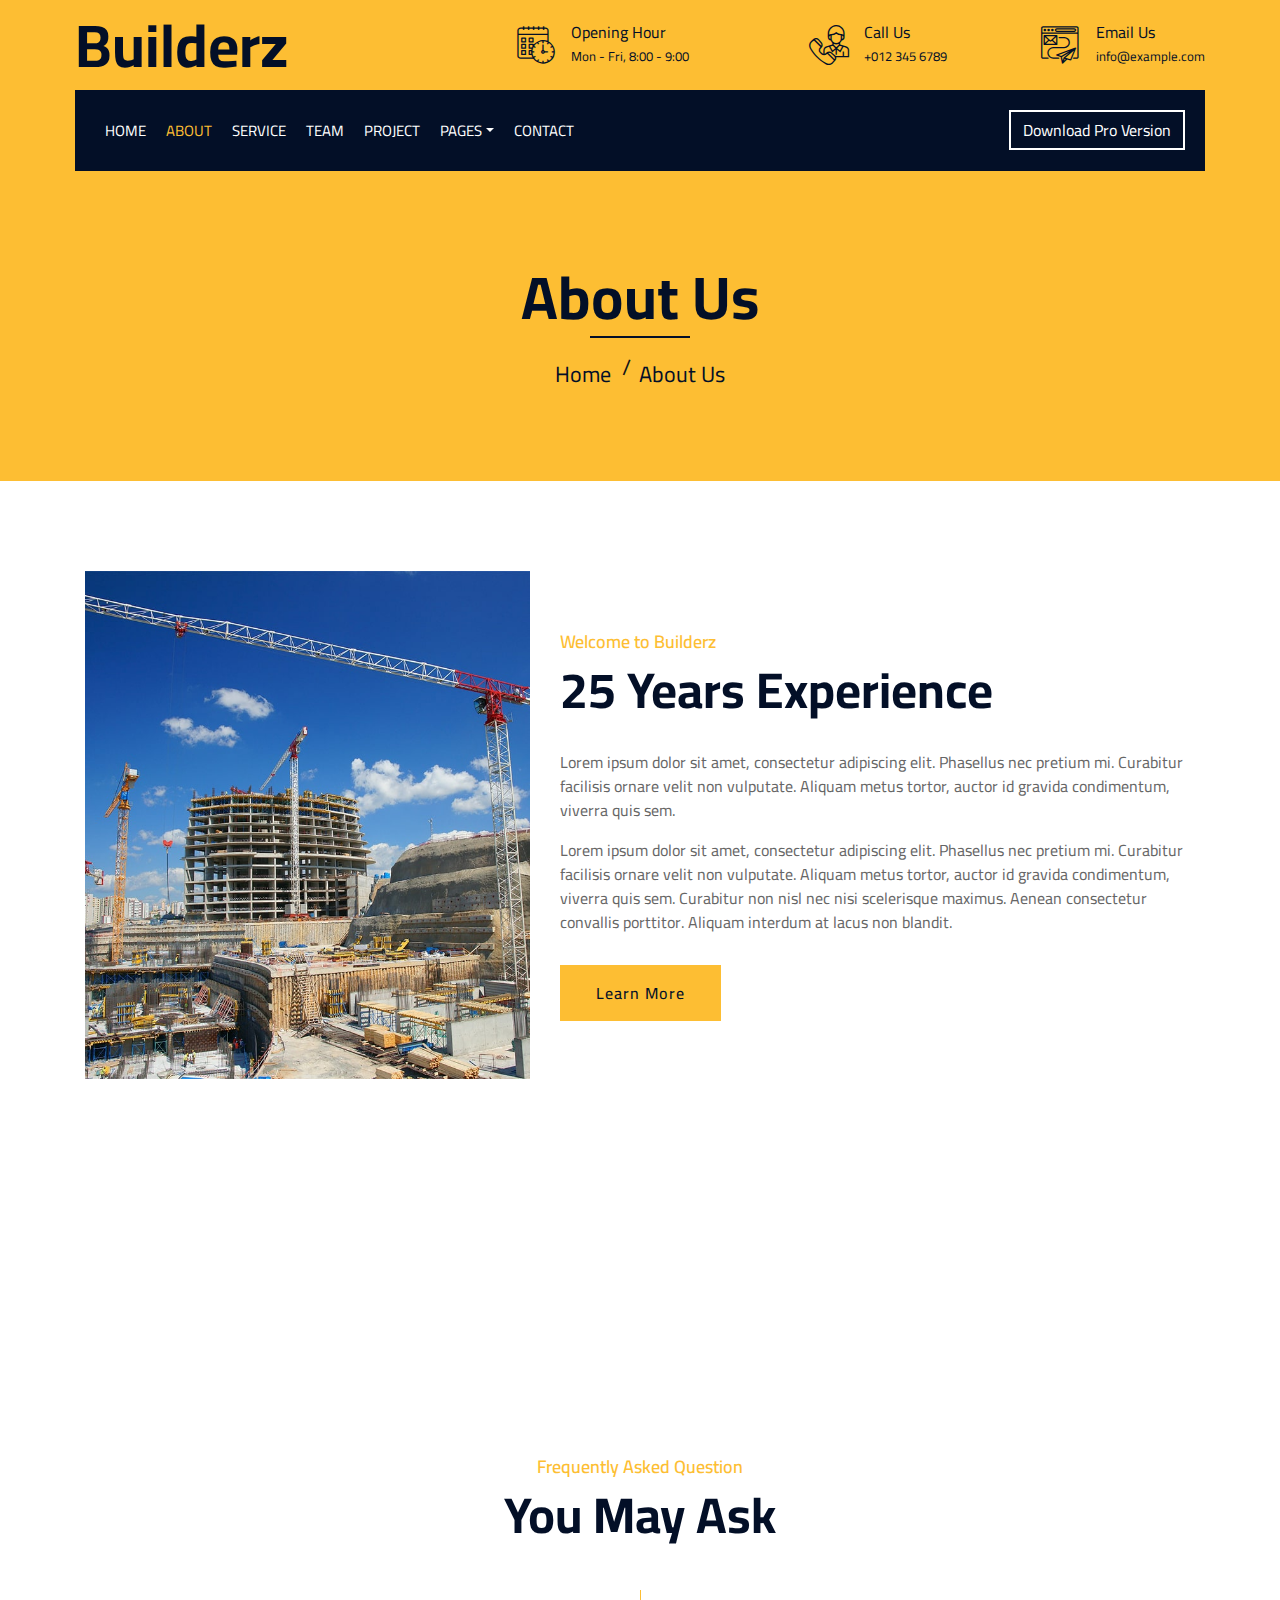
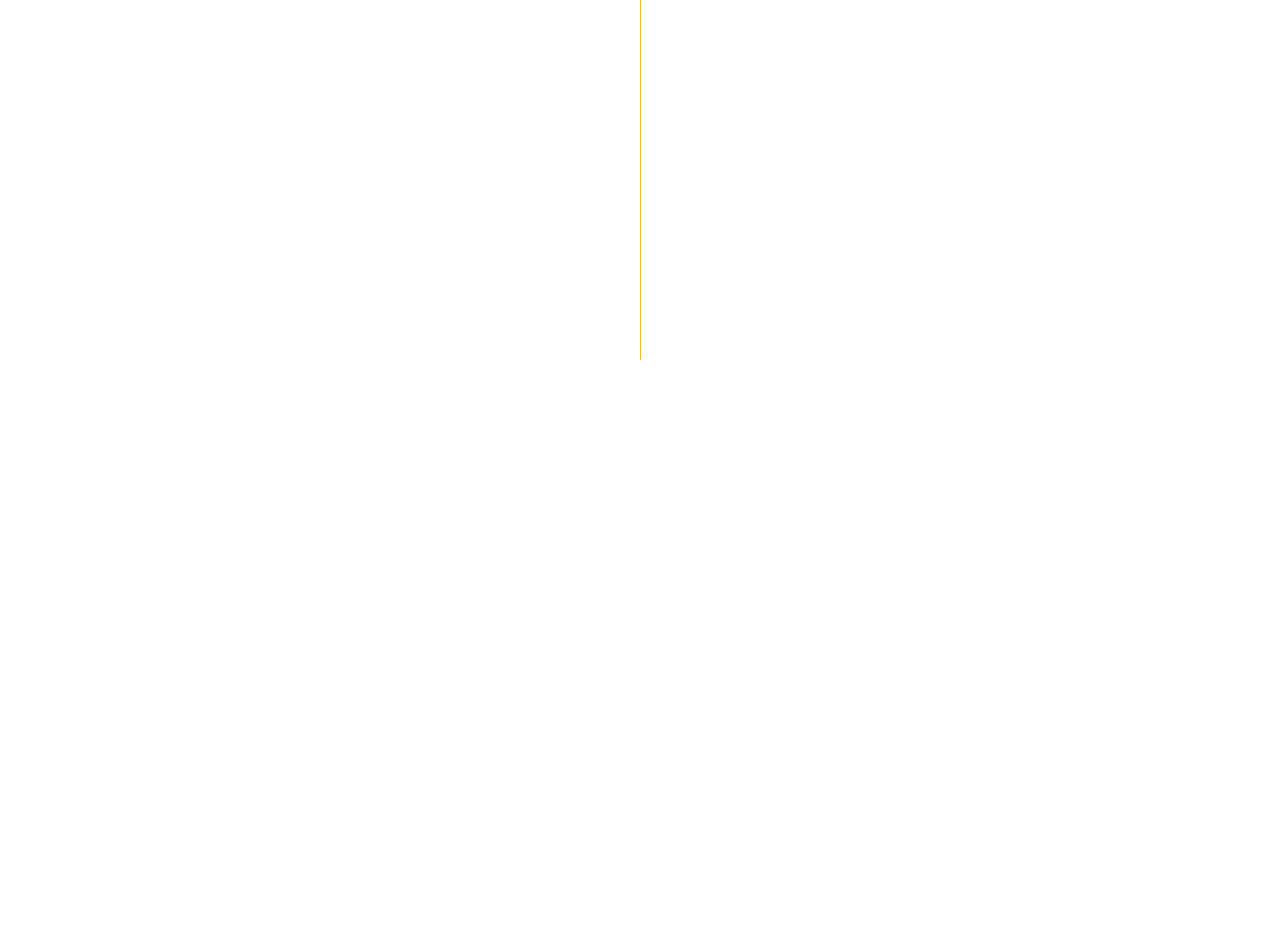
==== about.html @ c1c42cdb "first commit" ====
<!DOCTYPE html>
<html lang="en">
    <head>
        <meta charset="utf-8">
        <title>Builderz - Construction Company Website Template</title>
        <meta content="width=device-width, initial-scale=1.0" name="viewport">
        <meta content="Construction Company Website Template" name="keywords">
        <meta content="Construction Company Website Template" name="description">

        <!-- Favicon -->
        <link href="img/favicon.ico" rel="icon">

        <!-- Google Font -->
        <link href="https://fonts.googleapis.com/css2?family=Poppins:wght@100;200;300;400;500;600;700;800;900&display=swap" rel="stylesheet">

        <!-- CSS Libraries -->
        <link href="https://stackpath.bootstrapcdn.com/bootstrap/4.4.1/css/bootstrap.min.css" rel="stylesheet">
        <link href="https://cdnjs.cloudflare.com/ajax/libs/font-awesome/5.10.0/css/all.min.css" rel="stylesheet">
        <link href="lib/flaticon/font/flaticon.css" rel="stylesheet"> 
        <link href="lib/animate/animate.min.css" rel="stylesheet">
        <link href="lib/owlcarousel/assets/owl.carousel.min.css" rel="stylesheet">
        <link href="lib/lightbox/css/lightbox.min.css" rel="stylesheet">
        <link href="lib/slick/slick.css" rel="stylesheet">
        <link href="lib/slick/slick-theme.css" rel="stylesheet">

        <!-- Template Stylesheet -->
        <link href="css/style.css" rel="stylesheet">
    </head>

    <body>
        <div class="wrapper">
            <!-- Top Bar Start -->
            <div class="top-bar">
                <div class="container-fluid">
                    <div class="row align-items-center">
                        <div class="col-lg-4 col-md-12">
                            <div class="logo">
                                <a href="index.html">
                                    <h1>Builderz</h1>
                                    <!-- <img src="img/logo.jpg" alt="Logo"> -->
                                </a>
                            </div>
                        </div>
                        <div class="col-lg-8 col-md-7 d-none d-lg-block">
                            <div class="row">
                                <div class="col-4">
                                    <div class="top-bar-item">
                                        <div class="top-bar-icon">
                                            <i class="flaticon-calendar"></i>
                                        </div>
                                        <div class="top-bar-text">
                                            <h3>Opening Hour</h3>
                                            <p>Mon - Fri, 8:00 - 9:00</p>
                                        </div>
                                    </div>
                                </div>
                                <div class="col-4">
                                    <div class="top-bar-item">
                                        <div class="top-bar-icon">
                                            <i class="flaticon-call"></i>
                                        </div>
                                        <div class="top-bar-text">
                                            <h3>Call Us</h3>
                                            <p>+012 345 6789</p>
                                        </div>
                                    </div>
                                </div>
                                <div class="col-4">
                                    <div class="top-bar-item">
                                        <div class="top-bar-icon">
                                            <i class="flaticon-send-mail"></i>
                                        </div>
                                        <div class="top-bar-text">
                                            <h3>Email Us</h3>
                                            <p>info@example.com</p>
                                        </div>
                                    </div>
                                </div>
                            </div>
                        </div>
                    </div>
                </div>
            </div>
            <!-- Top Bar End -->

            <!-- Nav Bar Start -->
            <div class="nav-bar">
                <div class="container-fluid">
                    <nav class="navbar navbar-expand-lg bg-dark navbar-dark">
                        <a href="#" class="navbar-brand">MENU</a>
                        <button type="button" class="navbar-toggler" data-toggle="collapse" data-target="#navbarCollapse">
                            <span class="navbar-toggler-icon"></span>
                        </button>

                        <div class="collapse navbar-collapse justify-content-between" id="navbarCollapse">
                            <div class="navbar-nav mr-auto">
                                <a href="index.html" class="nav-item nav-link">Home</a>
                                <a href="about.html" class="nav-item nav-link active">About</a>
                                <a href="service.html" class="nav-item nav-link">Service</a>
                                <a href="team.html" class="nav-item nav-link">Team</a>
                                <a href="portfolio.html" class="nav-item nav-link">Project</a>
                                <div class="nav-item dropdown">
                                    <a href="#" class="nav-link dropdown-toggle" data-toggle="dropdown">Pages</a>
                                    <div class="dropdown-menu">
                                        <a href="blog.html" class="dropdown-item">Blog Page</a>
                                        <a href="single.html" class="dropdown-item">Single Page</a>
                                    </div>
                                </div>
                                <a href="contact.html" class="nav-item nav-link">Contact</a>
                            </div>
                            <div class="ml-auto">
                                <a class="btn" href="https://htmlcodex.com/construction-company-html-template">Download Pro Version</a>
                            </div>
                        </div>
                    </nav>
                </div>
            </div>
            <!-- Nav Bar End -->
            
            
            <!-- Page Header Start -->
            <div class="page-header">
                <div class="container">
                    <div class="row">
                        <div class="col-12">
                            <h2>About Us</h2>
                        </div>
                        <div class="col-12">
                            <a href="">Home</a>
                            <a href="">About Us</a>
                        </div>
                    </div>
                </div>
            </div>
            <!-- Page Header End -->


            <!-- About Start -->
            <div class="about wow fadeInUp" data-wow-delay="0.1s">
                <div class="container">
                    <div class="row align-items-center">
                        <div class="col-lg-5 col-md-6">
                            <div class="about-img">
                                <img src="img/about.jpg" alt="Image">
                            </div>
                        </div>
                        <div class="col-lg-7 col-md-6">
                            <div class="section-header text-left">
                                <p>Welcome to Builderz</p>
                                <h2>25 Years Experience</h2>
                            </div>
                            <div class="about-text">
                                <p>
                                    Lorem ipsum dolor sit amet, consectetur adipiscing elit. Phasellus nec pretium mi. Curabitur facilisis ornare velit non vulputate. Aliquam metus tortor, auctor id gravida condimentum, viverra quis sem.
                                </p>
                                <p>
                                    Lorem ipsum dolor sit amet, consectetur adipiscing elit. Phasellus nec pretium mi. Curabitur facilisis ornare velit non vulputate. Aliquam metus tortor, auctor id gravida condimentum, viverra quis sem. Curabitur non nisl nec nisi scelerisque maximus. Aenean consectetur convallis porttitor. Aliquam interdum at lacus non blandit.
                                </p>
                                <a class="btn" href="">Learn More</a>
                            </div>
                        </div>
                    </div>
                </div>
            </div>
            <!-- About End -->
            
            
            <!-- Fact Start -->
            <div class="fact">
                <div class="container-fluid">
                    <div class="row counters">
                        <div class="col-md-6 fact-left wow slideInLeft">
                            <div class="row">
                                <div class="col-6">
                                    <div class="fact-icon">
                                        <i class="flaticon-worker"></i>
                                    </div>
                                    <div class="fact-text">
                                        <h2 data-toggle="counter-up">109</h2>
                                        <p>Expert Workers</p>
                                    </div>
                                </div>
                                <div class="col-6">
                                    <div class="fact-icon">
                                        <i class="flaticon-building"></i>
                                    </div>
                                    <div class="fact-text">
                                        <h2 data-toggle="counter-up">485</h2>
                                        <p>Happy Clients</p>
                                    </div>
                                </div>
                            </div>
                        </div>
                        <div class="col-md-6 fact-right wow slideInRight">
                            <div class="row">
                                <div class="col-6">
                                    <div class="fact-icon">
                                        <i class="flaticon-address"></i>
                                    </div>
                                    <div class="fact-text">
                                        <h2 data-toggle="counter-up">789</h2>
                                        <p>Completed Projects</p>
                                    </div>
                                </div>
                                <div class="col-6">
                                    <div class="fact-icon">
                                        <i class="flaticon-crane"></i>
                                    </div>
                                    <div class="fact-text">
                                        <h2 data-toggle="counter-up">890</h2>
                                        <p>Running Projects</p>
                                    </div>
                                </div>
                            </div>
                        </div>
                    </div>
                </div>
            </div>
            <!-- Fact End -->
            
            
            <!-- FAQs Start -->
            <div class="faqs">
                <div class="container">
                    <div class="section-header text-center">
                        <p>Frequently Asked Question</p>
                        <h2>You May Ask</h2>
                    </div>
                    <div class="row">
                        <div class="col-md-6">
                            <div id="accordion-1">
                                <div class="card wow fadeInLeft" data-wow-delay="0.1s">
                                    <div class="card-header">
                                        <a class="card-link collapsed" data-toggle="collapse" href="#collapseOne">
                                            Lorem ipsum dolor sit amet?
                                        </a>
                                    </div>
                                    <div id="collapseOne" class="collapse" data-parent="#accordion-1">
                                        <div class="card-body">
                                            Lorem ipsum dolor sit amet, consectetur adipiscing elit. Phasellus nec pretium mi. Curabitur facilisis ornare velit non.
                                        </div>
                                    </div>
                                </div>
                                <div class="card wow fadeInLeft" data-wow-delay="0.2s">
                                    <div class="card-header">
                                        <a class="card-link collapsed" data-toggle="collapse" href="#collapseTwo">
                                            Lorem ipsum dolor sit amet?
                                        </a>
                                    </div>
                                    <div id="collapseTwo" class="collapse" data-parent="#accordion-1">
                                        <div class="card-body">
                                            Lorem ipsum dolor sit amet, consectetur adipiscing elit. Phasellus nec pretium mi. Curabitur facilisis ornare velit non.
                                        </div>
                                    </div>
                                </div>
                                <div class="card wow fadeInLeft" data-wow-delay="0.3s">
                                    <div class="card-header">
                                        <a class="card-link collapsed" data-toggle="collapse" href="#collapseThree">
                                            Lorem ipsum dolor sit amet?
                                        </a>
                                    </div>
                                    <div id="collapseThree" class="collapse" data-parent="#accordion-1">
                                        <div class="card-body">
                                            Lorem ipsum dolor sit amet, consectetur adipiscing elit. Phasellus nec pretium mi. Curabitur facilisis ornare velit non.
                                        </div>
                                    </div>
                                </div>
                                <div class="card wow fadeInLeft" data-wow-delay="0.4s">
                                    <div class="card-header">
                                        <a class="card-link collapsed" data-toggle="collapse" href="#collapseFour">
                                            Lorem ipsum dolor sit amet?
                                        </a>
                                    </div>
                                    <div id="collapseFour" class="collapse" data-parent="#accordion-1">
                                        <div class="card-body">
                                            Lorem ipsum dolor sit amet, consectetur adipiscing elit. Phasellus nec pretium mi. Curabitur facilisis ornare velit non.
                                        </div>
                                    </div>
                                </div>
                                <div class="card wow fadeInLeft" data-wow-delay="0.5s">
                                    <div class="card-header">
                                        <a class="card-link collapsed" data-toggle="collapse" href="#collapseFive">
                                            Lorem ipsum dolor sit amet?
                                        </a>
                                    </div>
                                    <div id="collapseFive" class="collapse" data-parent="#accordion-1">
                                        <div class="card-body">
                                            Lorem ipsum dolor sit amet, consectetur adipiscing elit. Phasellus nec pretium mi. Curabitur facilisis ornare velit non.
                                        </div>
                                    </div>
                                </div>
                            </div>
                        </div>
                        <div class="col-md-6">
                            <div id="accordion-2">
                                <div class="card wow fadeInRight" data-wow-delay="0.1s">
                                    <div class="card-header">
                                        <a class="card-link collapsed" data-toggle="collapse" href="#collapseSix">
                                            Lorem ipsum dolor sit amet?
                                        </a>
                                    </div>
                                    <div id="collapseSix" class="collapse" data-parent="#accordion-2">
                                        <div class="card-body">
                                            Lorem ipsum dolor sit amet, consectetur adipiscing elit. Phasellus nec pretium mi. Curabitur facilisis ornare velit non.
                                        </div>
                                    </div>
                                </div>
                                <div class="card wow fadeInRight" data-wow-delay="0.2s">
                                    <div class="card-header">
                                        <a class="card-link collapsed" data-toggle="collapse" href="#collapseSeven">
                                            Lorem ipsum dolor sit amet?
                                        </a>
                                    </div>
                                    <div id="collapseSeven" class="collapse" data-parent="#accordion-2">
                                        <div class="card-body">
                                            Lorem ipsum dolor sit amet, consectetur adipiscing elit. Phasellus nec pretium mi. Curabitur facilisis ornare velit non.
                                        </div>
                                    </div>
                                </div>
                                <div class="card wow fadeInRight" data-wow-delay="0.3s">
                                    <div class="card-header">
                                        <a class="card-link collapsed" data-toggle="collapse" href="#collapseEight">
                                            Lorem ipsum dolor sit amet?
                                        </a>
                                    </div>
                                    <div id="collapseEight" class="collapse" data-parent="#accordion-2">
                                        <div class="card-body">
                                            Lorem ipsum dolor sit amet, consectetur adipiscing elit. Phasellus nec pretium mi. Curabitur facilisis ornare velit non.
                                        </div>
                                    </div>
                                </div>
                                <div class="card wow fadeInRight" data-wow-delay="0.4s">
                                    <div class="card-header">
                                        <a class="card-link collapsed" data-toggle="collapse" href="#collapseNine">
                                            Lorem ipsum dolor sit amet?
                                        </a>
                                    </div>
                                    <div id="collapseNine" class="collapse" data-parent="#accordion-2">
                                        <div class="card-body">
                                            Lorem ipsum dolor sit amet, consectetur adipiscing elit. Phasellus nec pretium mi. Curabitur facilisis ornare velit non.
                                        </div>
                                    </div>
                                </div>
                                <div class="card wow fadeInRight" data-wow-delay="0.5s">
                                    <div class="card-header">
                                        <a class="card-link collapsed" data-toggle="collapse" href="#collapseTen">
                                            Lorem ipsum dolor sit amet?
                                        </a>
                                    </div>
                                    <div id="collapseTen" class="collapse" data-parent="#accordion-2">
                                        <div class="card-body">
                                            Lorem ipsum dolor sit amet, consectetur adipiscing elit. Phasellus nec pretium mi. Curabitur facilisis ornare velit non.
                                        </div>
                                    </div>
                                </div>
                            </div>
                        </div>
                    </div>
                </div>
            </div>
            <!-- FAQs End -->


            <!-- Footer Start -->
            <div class="footer wow fadeIn" data-wow-delay="0.3s">
                <div class="container">
                    <div class="row">
                        <div class="col-md-6 col-lg-3">
                            <div class="footer-contact">
                                <h2>Office Contact</h2>
                                <p><i class="fa fa-map-marker-alt"></i>123 Street, New York, USA</p>
                                <p><i class="fa fa-phone-alt"></i>+012 345 67890</p>
                                <p><i class="fa fa-envelope"></i>info@example.com</p>
                                <div class="footer-social">
                                    <a href=""><i class="fab fa-twitter"></i></a>
                                    <a href=""><i class="fab fa-facebook-f"></i></a>
                                    <a href=""><i class="fab fa-youtube"></i></a>
                                    <a href=""><i class="fab fa-instagram"></i></a>
                                    <a href=""><i class="fab fa-linkedin-in"></i></a>
                                </div>
                            </div>
                        </div>
                        <div class="col-md-6 col-lg-3">
                            <div class="footer-link">
                                <h2>Services Areas</h2>
                                <a href="">Building Construction</a>
                                <a href="">House Renovation</a>
                                <a href="">Architecture Design</a>
                                <a href="">Interior Design</a>
                                <a href="">Painting</a>
                            </div>
                        </div>
                        <div class="col-md-6 col-lg-3">
                            <div class="footer-link">
                                <h2>Useful Pages</h2>
                                <a href="">About Us</a>
                                <a href="">Contact Us</a>
                                <a href="">Our Team</a>
                                <a href="">Projects</a>
                                <a href="">Testimonial</a>
                            </div>
                        </div>
                        <div class="col-md-6 col-lg-3">
                            <div class="newsletter">
                                <h2>Newsletter</h2>
                                <p>
                                    Lorem ipsum dolor sit amet elit. Phasellus nec pretium mi. Curabitur facilisis ornare velit non vulpu
                                </p>
                                <div class="form">
                                    <input class="form-control" placeholder="Email here">
                                    <button class="btn">Submit</button>
                                </div>
                            </div>
                        </div>
                    </div>
                </div>
                <div class="container footer-menu">
                    <div class="f-menu">
                        <a href="">Terms of use</a>
                        <a href="">Privacy policy</a>
                        <a href="">Cookies</a>
                        <a href="">Help</a>
                        <a href="">FQAs</a>
                    </div>
                </div>
                <div class="container copyright">
                    <div class="row">
                        <div class="col-md-6">
                            <p>&copy; <a href="#">Your Site Name</a>, All Right Reserved.</p>
                        </div>
						
						<!--/*** This template is free as long as you keep the footer author’s credit link/attribution link/backlink. If you'd like to use the template without the footer author’s credit link/attribution link/backlink, you can purchase the Credit Removal License from "https://htmlcodex.com/credit-removal". Thank you for your support. ***/-->
                        <div class="col-md-6">
                            <p>Designed By <a href="https://htmlcodex.com">HTML Codex</a></p>
                        </div>
                    </div>
                </div>
            </div>
            <!-- Footer End -->

            <a href="#" class="back-to-top"><i class="fa fa-chevron-up"></i></a>
        </div>

        <!-- JavaScript Libraries -->
        <script src="https://code.jquery.com/jquery-3.4.1.min.js"></script>
        <script src="https://stackpath.bootstrapcdn.com/bootstrap/4.4.1/js/bootstrap.bundle.min.js"></script>
        <script src="lib/easing/easing.min.js"></script>
        <script src="lib/wow/wow.min.js"></script>
        <script src="lib/owlcarousel/owl.carousel.min.js"></script>
        <script src="lib/isotope/isotope.pkgd.min.js"></script>
        <script src="lib/lightbox/js/lightbox.min.js"></script>
        <script src="lib/waypoints/waypoints.min.js"></script>
        <script src="lib/counterup/counterup.min.js"></script>
        <script src="lib/slick/slick.min.js"></script>

        <!-- Template Javascript -->
        <script src="js/main.js"></script>
    </body>
</html>
---- lib/flaticon/font/flaticon.css ----
/*
  	Flaticon icon font: Flaticon
  	Creation date: 23/08/2020 07:24
  	*/

@font-face {
  font-family: "Flaticon";
  src: url("./Flaticon.eot");
  src: url("./Flaticon.eot?#iefix") format("embedded-opentype"),
       url("./Flaticon.woff2") format("woff2"),
       url("./Flaticon.woff") format("woff"),
       url("./Flaticon.ttf") format("truetype"),
       url("./Flaticon.svg#Flaticon") format("svg");
  font-weight: normal;
  font-style: normal;
}

@media screen and (-webkit-min-device-pixel-ratio:0) {
  @font-face {
    font-family: "Flaticon";
    src: url("./Flaticon.svg#Flaticon") format("svg");
  }
}

[class^="flaticon-"]:before, [class*=" flaticon-"]:before,
[class^="flaticon-"]:after, [class*=" flaticon-"]:after {   
  font-family: Flaticon;
        font-size: 20px;
font-style: normal;
margin-left: 20px;
}

.flaticon-concrete:before { content: "\f100"; }
.flaticon-worker:before { content: "\f101"; }
.flaticon-measure:before { content: "\f102"; }
.flaticon-building:before { content: "\f103"; }
.flaticon-brush:before { content: "\f104"; }
.flaticon-crane:before { content: "\f105"; }
.flaticon-call:before { content: "\f106"; }
.flaticon-calendar:before { content: "\f107"; }
.flaticon-send-mail:before { content: "\f108"; }
.flaticon-address:before { content: "\f109"; }
---- css/style.css ----
/*******************************/
/********* General CSS *********/
/*******************************/

@import url('https://fonts.googleapis.com/css2?family=Cairo:wght@200;300;400;500&display=swap');
body {
    color: #666666;
    background: #dddddd;
    font-family: 'Cairo', sans-serif;
    font-weight: 400;
}

h1,
h2, 
h3, 
h4,
h5, 
h6 {
    color: #030f27;
}

a {
    color: #666666;
    transition: .3s;
}

a:hover,
a:active,
a:focus {
    color: #fdbe33;
    outline: none;
    text-decoration: none;
}

.btn:focus {
    box-shadow: none;
}

.wrapper {
    position: relative;
    width: 100%;
    max-width: 1366px;
    margin: 0 auto;
    background: #ffffff;
}

.back-to-top {
    position: fixed;
    display: none;
    background: #fdbe33;
    color: #121518;
    width: 44px;
    height: 44px;
    text-align: center;
    line-height: 1;
    font-size: 22px;
    right: 15px;
    bottom: 15px;
    transition: background 0.5s;
    z-index: 9;
}

.back-to-top:hover {
    color: #fdbe33;
    background: #121518;
}

.back-to-top i {
    padding-top: 10px;
}

.btn {
    transition: .3s;
}


/**********************************/
/********** Top Bar CSS ***********/
/**********************************/
.top-bar {
    position: relative;
    height: 90px;
    background: #fdbe33;
}

.top-bar .logo {
    padding: 15px 0;
    text-align: left;
    overflow: hidden;
}

.top-bar .logo h1 {
    margin: 0;
    color: #030f27;
    font-size: 60px;
    line-height: 60px;
    font-weight: 700;
}

.top-bar .logo img {
    max-width: 100%;
    max-height: 60px;
}

.top-bar .top-bar-item {
    display: flex;
    align-items: center;
    justify-content: flex-end;
}

.top-bar .top-bar-icon {
    width: 40px;
    display: flex;
    align-items: center;
    justify-content: center;
}

.top-bar .top-bar-icon [class^="flaticon-"]::before {
    margin: 0;
    color: #030f27;
    font-size: 40px;
}

.top-bar .top-bar-text {
    padding-left: 15px;
}

.top-bar .top-bar-text h3 {
    margin: 0 0 5px 0;
    color: #030f27;
    font-size: 16px;
    font-weight: 400;
}

.top-bar .top-bar-text p {
    margin: 0;
    color: #030f27;
    font-size: 13px;
    font-weight: 400;
}

@media (min-width: 992px) {
    .top-bar {
        padding: 0 60px;
    }
}

@media (max-width: 991.98px) {
    .top-bar .logo {
        text-align: center;
    }
}


/**********************************/
/*********** Nav Bar CSS **********/
/**********************************/
.nav-bar {
    position: relative;
    background: #fdbe33;
    transition: .3s;
}

.nav-bar .container-fluid {
    padding: 0;
}

.nav-bar.nav-sticky {
    position: fixed;
    top: 0;
    width: 100%;
    max-width: 1366px;
    box-shadow: 0 2px 5px rgba(0, 0, 0, .3);
    z-index: 999;
}

.nav-bar .navbar {
    height: 100%;
    background: #030f27 !important;
}

.navbar-dark .navbar-nav .nav-link,
.navbar-dark .navbar-nav .nav-link:focus,
.navbar-dark .navbar-nav .nav-link:hover,
.navbar-dark .navbar-nav .nav-link.active {
    padding: 10px 10px 8px 10px;
    color: #ffffff;
}

.navbar-dark .navbar-nav .nav-link:hover,
.navbar-dark .navbar-nav .nav-link.active {
    color: #fdbe33;
    transition: none;
}

.nav-bar .dropdown-menu {
    margin-top: 0;
    border: 0;
    border-radius: 0;
    background: #f8f9fa;
}

.nav-bar .btn {
    color: #ffffff;
    border: 2px solid #ffffff;
    border-radius: 0;
}

.nav-bar .btn:hover {
    color: #030f27;
    background: #fdbe33;
    border-color: #fdbe33;
}

@media (min-width: 992px) {
    .nav-bar {
        padding: 0 75px;
    }
    
    .nav-bar.nav-sticky {
        padding: 0;
    }
    
    .nav-bar .navbar {
        padding: 20px;
    }
    
    .nav-bar .navbar-brand {
        display: none;
    }
    
    .nav-bar a.nav-link {
        padding: 8px 15px;
        font-size: 15px;
        text-transform: uppercase;
    }
}

@media (max-width: 991.98px) {
    .nav-bar .navbar {
        padding: 15px;
    }
    
    .nav-bar a.nav-link {
        padding: 5px;
    }
    
    .nav-bar .dropdown-menu {
        box-shadow: none;
    }
    
    .nav-bar .btn {
        display: none;
    }
}


/*******************************/
/******** Carousel CSS *********/
/*******************************/
.carousel {
    position: relative;
    width: 100%;
    height: calc(100vh - 170px);
    min-height: 400px;
    margin: 0 auto;
    text-align: center;
    overflow: hidden;
}

.carousel .carousel-inner,
.carousel .carousel-item {
    position: relative;
    width: 100%;
    height: 100%;
}

.carousel .carousel-item img {
    width: 100%;
    height: 100%;
    object-fit: cover;
}

.carousel .carousel-item::after {
    position: absolute;
    content: "";
    width: 100%;
    height: 100%;
    top: 0;
    left: 0;
    background: rgba(0, 0, 0, .3);
    z-index: 1;
}

.carousel .carousel-caption {
    position: absolute;
    top: 0;
    bottom: 0;
    display: flex;
    align-items: center;
    justify-content: center;
    flex-direction: column;
    height: calc(100vh - 170px);
    min-height: 400px;
}

.carousel .carousel-caption p {
    color: #ffffff;
    font-size: 30px;
    margin-bottom: 15px;
    letter-spacing: 1px;
}

.carousel .carousel-caption h1 {
    color: #ffffff;
    font-size: 60px;
    font-weight: 700;
    margin-bottom: 35px;
}

.carousel .carousel-caption .btn {
    padding: 15px 35px;
    font-size: 18px;
    font-weight: 500;
    letter-spacing: 1px;
    text-transform: uppercase;
    color: #ffffff;
    background: transparent;
    border: 2px solid #ffffff;
    border-radius: 0;
    transition: .3s;
}

.carousel .carousel-caption .btn:hover {
    color: #030f27;
    background: #fdbe33;
    border-color: #fdbe33;
}

@media (max-width: 767.98px) {
    .carousel .carousel-caption h1 {
        font-size: 40px;
        font-weight: 700;
    }
    
    .carousel .carousel-caption p {
        font-size: 20px;
    }
    
    .carousel .carousel-caption .btn {
        padding: 12px 30px;
        font-size: 18px;
        font-weight: 500;
        letter-spacing: 0;
    }
}

@media (max-width: 575.98px) {
    .carousel .carousel-caption h1 {
        font-size: 30px;
        font-weight: 500;
    }
    
    .carousel .carousel-caption p {
        font-size: 16px;
    }
    
    .carousel .carousel-caption .btn {
        padding: 10px 25px;
        font-size: 16px;
        font-weight: 400;
        letter-spacing: 0;
    }
}

.carousel .animated {
    -webkit-animation-duration: 1.5s;
    animation-duration: 1.5s;
}


/*******************************/
/******* Page Header CSS *******/
/*******************************/
.page-header {
    position: relative;
    margin-bottom: 45px;
    padding: 90px 0;
    text-align: center;
    background: #fdbe33;
}

.page-header h2 {
    position: relative;
    color: #030f27;
    font-size: 60px;
    font-weight: 700;
    margin-bottom: 20px;
    padding-bottom: 5px;
}

.page-header h2::after {
    position: absolute;
    content: "";
    width: 100px;
    height: 2px;
    left: calc(50% - 50px);
    bottom: 0;
    background: #030f27;
}

.page-header a {
    position: relative;
    padding: 0 12px;
    font-size: 22px;
    color: #030f27;
}

.page-header a:hover {
    color: #ffffff;
}

.page-header a::after {
    position: absolute;
    content: "/";
    width: 8px;
    height: 8px;
    top: -2px;
    right: -7px;
    text-align: center;
    color: #121518;
}

.page-header a:last-child::after {
    display: none;
}

@media (max-width: 991.98px) {
    .page-header {
        padding: 60px 0;
    }
    
    .page-header h2 {
        font-size: 45px;
    }
    
    .page-header a {
        font-size: 20px;
    }
}

@media (max-width: 767.98px) {
    .page-header {
        padding: 45px 0;
    }
    
    .page-header h2 {
        font-size: 35px;
    }
    
    .page-header a {
        font-size: 18px;
    }
}


/*******************************/
/******* Section Header ********/
/*******************************/
.section-header {
    position: relative;
    width: 100%;
    margin-bottom: 45px;
}

.section-header p {
    color: #fdbe33;
    font-size: 18px;
    font-weight: 600;
    margin-bottom: 5px;
}

.section-header h2 {
    margin: 0;
    position: relative;
    font-size: 50px;
    font-weight: 700;
}

@media (max-width: 767.98px) {
    .section-header h2 {
        font-size: 30px;
    }
}


/*******************************/
/********* Feature CSS *********/
/*******************************/
.feature {
    position: relative;
    margin-bottom: 45px;
}

.feature .col-md-12 {
    background: #030f27;
}
    
.feature .col-md-12:nth-child(2n) {
    color: #030f27;
    background: #fdbe33;
}

.feature .feature-item {
    min-height: 250px;
    padding: 30px;
    display: flex;
    align-items: center;
    justify-content: flex-start;
}

.feature .feature-icon {
    position: relative;
    width: 60px;
    display: flex;
    align-items: center;
    justify-content: center;
}

.feature .feature-icon::before {
    position: absolute;
    content: "";
    width: 80px;
    height: 80px;
    top: -20px;
    left: -10px;
    border: 2px dotted #ffffff;
    border-radius: 60px;
    z-index: 1;
}

.feature .feature-icon::after {
    position: absolute;
    content: "";
    width: 79px;
    height: 79px;
    top: -18px;
    left: -9px;
    background: #030f27;
    border-radius: 60px;
    z-index: 2;
}

.feature .col-md-12:nth-child(2n) .feature-icon::after {
    background: #fdbe33;
}

.feature .feature-icon [class^="flaticon-"]::before {
    position: relative;
    margin: 0;
    color: #fdbe33;
    font-size: 60px;
    line-height: 60px;
    z-index: 3;
}

.feature .feature-text {
    padding-left: 30px;
}

.feature .feature-text h3 {
    margin: 0 0 10px 0;
    color: #fdbe33;
    font-size: 25px;
    font-weight: 600;
}

.feature .feature-text p {
    margin: 0;
    color: #fdbe33;
    font-size: 18px;
    font-weight: 400;
}

.feature .col-md-12:nth-child(2n) [class^="flaticon-"]::before,
.feature .col-md-12:nth-child(2n) h3,
.feature .col-md-12:nth-child(2n) p {
    color: #030f27;
}


/*******************************/
/********** About CSS **********/
/*******************************/
.about {
    position: relative;
    width: 100%;
    padding: 45px 0;
}

.about .section-header {
    margin-bottom: 30px;
}

.about .about-img {
    position: relative;
    height: 100%;
}

.about .about-img img {
    width: 100%;
    height: 100%;
    object-fit: cover;
}

.about .about-text p {
    font-size: 16px;
}

.about .about-text a.btn {
    position: relative;
    margin-top: 15px;
    padding: 15px 35px;
    font-size: 16px;
    font-weight: 500;
    letter-spacing: 1px;
    color: #030f27;
    border-radius: 0;
    background: #fdbe33;
    transition: .3s;
}

.about .about-text a.btn:hover {
    color: #fdbe33;
    background: #030f27;
}

@media (max-width: 767.98px) {
    .about .about-img {
        margin-bottom: 30px;
        height: auto;
    }
}


/*******************************/
/********** Fact CSS ***********/
/*******************************/
.fact {
    position: relative;
    width: 100%;
    padding: 45px 0;
}

.fact .col-6 {
    display: flex;
    align-items: flex-start;
}

.fact .fact-icon {
    position: relative;
    margin: 7px 15px 0 15px;
    width: 60px;
    display: flex;
    align-items: center;
    justify-content: center;
}

.fact .fact-icon [class^="flaticon-"]::before {
    margin: 0;
    font-size: 60px;
    line-height: 60px;
    background-image: linear-gradient(#ffffff, #fdbe33);
    -webkit-background-clip: text;
    -webkit-text-fill-color: transparent;
}

.fact .fact-right .fact-icon [class^="flaticon-"]::before {
    background-image: linear-gradient(#ffffff, #030f27);
}

.fact .fact-left,
.fact .fact-right {
    padding-top: 60px;
    padding-bottom: 60px;
}

.fact .fact-text h2 {
    font-size: 35px;
    font-weight: 700;
}

.fact .fact-text p {
    margin: 0;
    font-size: 16px;
    font-weight: 600;
    text-transform: uppercase;
}

.fact .fact-left {
    color: #fdbe33;
    background: #030f27;
}

.fact .fact-right {
    color: #030f27;
    background: #fdbe33;
}

.fact .fact-left h2 {
    color: #fdbe33;
}


/*******************************/
/********* Service CSS *********/
/*******************************/
.service {
    position: relative;
    width: 100%;
    padding: 45px 0 15px 0;
}

.service .service-item {
    position: relative;
    width: 100%;
    text-align: center;
    margin-bottom: 30px;
}

.service .service-img {
    position: relative;
    overflow: hidden;
}

.service .service-img img {
    width: 100%;
}

.service .service-overlay {
    position: absolute;
    width: 100%;
    height: 100%;
    top: 0;
    left: 0;
    padding: 30px;
    display: flex;
    align-items: center;
    justify-content: center;
    background: rgba(3, 15, 39, .7);
    transition: .5s;
    opacity: 0;
}

.service .service-item:hover .service-overlay {
    opacity: 1;
}

.service .service-overlay p {
    margin: 0;
    color: #ffffff;
}

.service .service-text {
    display: flex;
    align-items: center;
    height: 60px;
    background: #030f27;
    overflow: hidden;
    white-space: nowrap;
    text-overflow: ellipsis;
}

.service .service-text h3 {
    margin: 0;
    padding: 0 15px 0 25px;
    width: calc(100% - 60px);
    font-size: 20px;
    font-weight: 700;
    color: #fdbe33;
    text-align: left;
    overflow: hidden;
    white-space: nowrap;
    text-overflow: ellipsis;
}

.service .service-item a.btn {
    width: 60px;
    height: 60px;
    padding: 3px 0 0 3px;
    display: flex;
    align-items: center;
    justify-content: center;
    font-size: 60px;
    line-height: 60px;
    font-weight: 100;
    color: #030f27;
    background: #fdbe33;
    border-radius: 0;
    transition: .3s;
}

.service .service-item:hover a.btn {
    color: #ffffff;
}


/*******************************/
/********** Video CSS **********/
/*******************************/
.video {
    position: relative;
    margin: 45px 0;
    height: 100%;
    min-height: 500px;
    background: linear-gradient(rgba(3, 15, 39, .9), rgba(3, 15, 39, .9)), url(../img/carousel-1.jpg);
    background-attachment: fixed;
    background-position: center;
    background-repeat: no-repeat;
    background-size: cover;
}

.video .btn-play {
    position: absolute;
    z-index: 1;
    top: 50%;
    left: 50%;
    transform: translateX(-50%) translateY(-50%);
    box-sizing: content-box;
    display: block;
    width: 32px;
    height: 44px;
    border-radius: 50%;
    border: none;
    outline: none;
    padding: 18px 20px 18px 28px;
}

.video .btn-play:before {
    content: "";
    position: absolute;
    z-index: 0;
    left: 50%;
    top: 50%;
    transform: translateX(-50%) translateY(-50%);
    display: block;
    width: 100px;
    height: 100px;
    background: #fdbe33;
    border-radius: 50%;
    animation: pulse-border 1500ms ease-out infinite;
}

.video .btn-play:after {
    content: "";
    position: absolute;
    z-index: 1;
    left: 50%;
    top: 50%;
    transform: translateX(-50%) translateY(-50%);
    display: block;
    width: 100px;
    height: 100px;
    background: #fdbe33;
    border-radius: 50%;
    transition: all 200ms;
}

.video .btn-play:hover:after {
    background-color: darken(#fdbe33, 10%);
}

.video .btn-play img {
    position: relative;
    z-index: 3;
    max-width: 100%;
    width: auto;
    height: auto;
}

.video .btn-play span {
    display: block;
    position: relative;
    z-index: 3;
    width: 0;
    height: 0;
    border-left: 32px solid #030f27;
    border-top: 22px solid transparent;
    border-bottom: 22px solid transparent;
}

@keyframes pulse-border {
  0% {
    transform: translateX(-50%) translateY(-50%) translateZ(0) scale(1);
    opacity: 1;
  }
  100% {
    transform: translateX(-50%) translateY(-50%) translateZ(0) scale(1.5);
    opacity: 0;
  }
}

#videoModal .modal-dialog {
    position: relative;
    max-width: 800px;
    margin: 60px auto 0 auto;
}

#videoModal .modal-body {
    position: relative;
    padding: 0px;
}

#videoModal .close {
    position: absolute;
    width: 30px;
    height: 30px;
    right: 0px;
    top: -30px;
    z-index: 999;
    font-size: 30px;
    font-weight: normal;
    color: #ffffff;
    background: #000000;
    opacity: 1;
}


/*******************************/
/*********** Team CSS **********/
/*******************************/
.team {
    position: relative;
    width: 100%;
    padding: 45px 0 15px 0;
}

.team .team-item {
    position: relative;
    margin-bottom: 30px;
    overflow: hidden;
}

.team .team-img {
    position: relative;
}

.team .team-img img {
    width: 100%;
}

.team .team-text {
    position: relative;
    padding: 25px 15px;
    text-align: center;
    background: #030f27;
    transition: .5s;
}

.team .team-text h2 {
    font-size: 20px;
    font-weight: 600;
    color: #fdbe33;
    transition: .5s;
}

.team .team-text p {
    margin: 0;
    color: #ffffff;
}

.team .team-item:hover .team-text {
    background: #fdbe33;
}

.team .team-item:hover .team-text h2 {
    color: #030f27;
    letter-spacing: 1px;
}

.team .team-social {
    position: absolute;
    width: 100px;
    top: 0;
    left: -50px;
    display: flex;
    flex-direction: column;
    font-size: 0;
}

.team .team-social a {
    position: relative;
    left: 0;
    width: 50px;
    height: 50px;
    display: flex;
    align-items: center;
    justify-content: center;
    font-size: 18px;
    color: #ffffff;
}

.team .team-item:hover .team-social a:first-child {
    background: #00acee;
    left: 50px;
    transition: .3s 0s;
}

.team .team-item:hover .team-social a:nth-child(2) {
    background: #3b5998;
    left: 50px;
    transition: .3s .1s;
}

.team .team-item:hover .team-social a:nth-child(3) {
    background: #0e76a8;
    left: 50px;
    transition: .3s .2s;
}

.team .team-item:hover .team-social a:nth-child(4) {
    background: #3f729b;
    left: 50px;
    transition: .3s .3s;
}


/*******************************/
/*********** FAQs CSS **********/
/*******************************/
.faqs {
    position: relative;
    width: 100%;
    padding: 45px 0;
}

.faqs .row {
    position: relative;
}

.faqs .row::after {
    position: absolute;
    content: "";
    width: 1px;
    height: 100%;
    top: 0;
    left: calc(50% - .5px);
    background: #fdbe33;
}

.faqs #accordion-1 {
    padding-right: 15px;
}

.faqs #accordion-2 {
    padding-left: 15px;
}

@media(max-width: 767.98px) {
    .faqs .row::after {
        display: none;
    }
    
    .faqs #accordion-1,
    .faqs #accordion-2 {
        padding: 0;
    }
    
    .faqs #accordion-2 {
        padding-top: 15px;
    }
}

.faqs .card {
    margin-bottom: 15px;
    border: none;
    border-radius: 0;
}

.faqs .card:last-child {
    margin-bottom: 0;
}

.faqs .card-header {
    padding: 0;
    border: none;
    background: #ffffff;
}

.faqs .card-header a {
    display: block;
    padding: 10px 25px;
    width: 100%;
    color: #121518;
    font-size: 16px;
    line-height: 40px;
    border: 1px solid rgba(0, 0, 0, .1);
    transition: .5s;
}

.faqs .card-header [data-toggle="collapse"][aria-expanded="true"] {
    background: #fdbe33;
}

.faqs .card-header [data-toggle="collapse"]:after {
    font-family: 'font Awesome 5 Free';
    content: "\f067";
    float: right;
    color: #fdbe33;
    font-size: 12px;
    font-weight: 900;
    transition: .5s;
}

.faqs .card-header [data-toggle="collapse"][aria-expanded="true"]:after {
    font-family: 'font Awesome 5 Free';
    content: "\f068";
    float: right;
    color: #030f27;
    font-size: 12px;
    font-weight: 900;
    transition: .5s;
}

.faqs .card-body {
    padding: 20px 25px;
    font-size: 16px;
    background: #ffffff;
    border: 1px solid rgba(0, 0, 0, .1);
    border-top: none;
}


/*******************************/
/******* Testimonial CSS *******/
/*******************************/
.testimonial {
    position: relative;
    margin: 45px 0;
    padding: 90px 0;
    text-align: center;
    background: linear-gradient(rgba(3, 15, 39, .9), rgba(3, 15, 39, .9)), url(../img/carousel-1.jpg);
    background-attachment: fixed;
    background-position: center;
    background-repeat: no-repeat;
    background-size: cover;
}

.testimonial .container {
    max-width: 760px;
}

.about-page .testimonial {
    padding-bottom: 90px;
}

.testimonial .testimonial-slider-nav {
    position: relative;
    width: 300px;
    margin: 0 auto;
}

.testimonial .testimonial-slider-nav .slick-slide {
    position: relative;
    opacity: 0;
    transition: .5s;
}

.testimonial .testimonial-slider-nav .slick-active {
    opacity: 1;
    transform: scale(1.3);
}

.testimonial .testimonial-slider-nav .slick-center {
    transform: scale(1.8);
    z-index: 1;
}

.testimonial .testimonial-slider-nav .slick-slide img {
    position: relative;
    display: block;
    margin-top: 37px;
    width: 100%;
    height: auto;
    border-radius: 100px;
}

.testimonial .testimonial-slider {
    position: relative;
    margin-top: 15px;
    padding-top: 50px;
}

.testimonial .testimonial-slider::before {
    position: absolute;
    content: "";
    width: 60px;
    height: 50px;
    top: 0;
    left: calc(50% - 30px);
    background: url(../img/quote.png) top center no-repeat;
}

.testimonial .testimonial-slider h3 {
    color: #fdbe33;
    font-size: 22px;
    font-weight: 700;
}

.testimonial .testimonial-slider h4 {
    font-size: 14px;
    font-weight: 300;
    color: #ffffff;
    font-style: italic;
    margin-bottom: 10px;
}

.testimonial .testimonial-slider p {
    color: #ffffff;
    font-size: 16px;
    font-weight: 300;
    margin: 0;
}


/*******************************/
/*********** Blog CSS **********/
/*******************************/
.blog {
    position: relative;
    width: 100%;
    padding: 45px 0 15px 0;
}

.blog .blog-item {
    position: relative;
    width: 100%;
    text-align: center;
    margin-bottom: 30px;
}

.blog .blog-img {
    position: relative;
    overflow: hidden;
}

.blog .blog-img img {
    width: 100%;
}

.blog .blog-title {
    display: flex;
    align-items: center;
    height: 60px;
    background: #030f27;
    overflow: hidden;
    white-space: nowrap;
    text-overflow: ellipsis;
}

.blog .blog-title h3 {
    margin: 0;
    padding: 0 15px 0 25px;
    width: calc(100% - 60px);
    font-size: 18px;
    font-weight: 700;
    color: #fdbe33;
    text-align: left;
    overflow: hidden;
    white-space: nowrap;
    text-overflow: ellipsis;
}

.blog .blog-title a.btn {
    width: 60px;
    height: 60px;
    padding: 3px 0 0 3px;
    display: flex;
    align-items: center;
    justify-content: center;
    font-size: 60px;
    line-height: 60px;
    font-weight: 100;
    color: #030f27;
    background: #fdbe33;
    border-radius: 0;
    transition: .3s;
}

.blog .blog-item:hover a.btn {
    color: #ffffff;
}

.blog .blog-meta {
    position: relative;
    padding: 25px 0 10px 0;
    background: #f3f6ff;
}

.blog .blog-meta::after {
    position: absolute;
    content: "";
    width: 100px;
    height: 1px;
    left: calc(50% - 50px);
    bottom: 0;
    background: #fdbe33;
}

.blog .blog-meta p {
    display: inline-block;
    margin: 0;
    padding: 0 3px;
    font-size: 14px;
    font-weight: 300;
    font-style: italic;
    color: #666666;
}

.blog .blog-meta p a {
    margin-left: 5px;
    font-style: normal;
}

.blog .blog-text {
    padding: 10px 25px 25px 25px;
    background: #f3f6ff;
}

.blog .blog-text p {
    margin: 0;
    font-size: 16px;
}

.blog .pagination .page-link {
    color: #030f27;
    border-radius: 0;
    border-color: #fdbe33;
}

.blog .pagination .page-link:hover,
.blog .pagination .page-item.active .page-link {
    color: #fdbe33;
    background: #030f27;
}

.blog .pagination .disabled .page-link {
    color: #999999;
}


/*******************************/
/******* Single Post CSS *******/
/*******************************/
.single {
    position: relative;
    padding: 45px 0;
}

.single .single-content {
    position: relative;
    margin-bottom: 30px;
    overflow: hidden;
}

.single .single-content img {
    margin-bottom: 20px;
    width: 100%;
}

.single .single-tags {
    margin: -5px -5px 41px -5px;
    font-size: 0;
}

.single .single-tags a {
    margin: 5px;
    display: inline-block;
    padding: 7px 15px;
    font-size: 14px;
    font-weight: 400;
    color: #666666;
    border: 1px solid #dddddd;
}

.single .single-tags a:hover {
    color: #fdbe33;
    background: #030f27;
}

.single .single-bio {
    margin-bottom: 45px;
    padding: 30px;
    background: #f3f6ff;
    display: flex;
}

.single .single-bio-img {
    width: 100%;
    max-width: 100px;
}

.single .single-bio-img img {
    width: 100%;
}

.single .single-bio-text {
    padding-left: 30px;
}

.single .single-bio-text h3 {
    font-size: 20px;
    font-weight: 700;
}

.single .single-bio-text p {
    margin: 0;
}

.single .single-related {
    margin-bottom: 45px;
}

.single .single-related h2 {
    font-size: 30px;
    font-weight: 700;
    margin-bottom: 25px;
}

.single .related-slider {
    position: relative;
    margin: 0 -15px;
    width: calc(100% + 30px);
}

.single .related-slider .post-item {
    margin: 0 15px;
}

.single .post-item {
    display: flex;
    align-items: center;
    margin-bottom: 15px;
}

.single .post-item .post-img {
    width: 100%;
    max-width: 80px;
}

.single .post-item .post-img img {
    width: 100%;
}

.single .post-item .post-text {
    padding-left: 15px;
}

.single .post-item .post-text a {
    font-size: 16px;
    font-weight: 400;
}

.single .post-item .post-meta {
    display: flex;
    margin-top: 8px;
}

.single .post-item .post-meta p {
    display: inline-block;
    margin: 0;
    padding: 0 3px;
    font-size: 14px;
    font-weight: 300;
    font-style: italic;
}

.single .post-item .post-meta p a {
    margin-left: 5px;
    font-size: 14px;
    font-weight: 300;
    font-style: normal;
}

.single .related-slider .owl-nav {
    position: absolute;
    width: 90px;
    top: -55px;
    right: 15px;
    display: flex;
}

.single .related-slider .owl-nav .owl-prev,
.single .related-slider .owl-nav .owl-next {
    margin-left: 15px;
    width: 30px;
    height: 30px;
    display: flex;
    align-items: center;
    justify-content: center;
    color: #030f27;
    background: #fdbe33;
    font-size: 16px;
    transition: .3s;
}

.single .related-slider .owl-nav .owl-prev:hover,
.single .related-slider .owl-nav .owl-next:hover {
    color: #fdbe33;
    background: #030f27;
}

.single .single-comment {
    position: relative;
    margin-bottom: 45px;
}

.single .single-comment h2 {
    font-size: 30px;
    font-weight: 700;
    margin-bottom: 25px;
}

.single .comment-list {
    list-style: none;
    padding: 0;
}

.single .comment-child {
    list-style: none;
}

.single .comment-body {
    display: flex;
    margin-bottom: 30px;
}

.single .comment-img {
    width: 60px;
}

.single .comment-img img {
    width: 100%;
}

.single .comment-text {
    padding-left: 15px;
    width: calc(100% - 60px);
}

.single .comment-text h3 {
    font-size: 18px;
    font-weight: 600;
    margin-bottom: 3px;
}

.single .comment-text span {
    display: block;
    font-size: 14px;
    font-weight: 300;
    margin-bottom: 5px;
}

.single .comment-text .btn {
    padding: 3px 10px;
    font-size: 14px;
    color: #030f27;
    background: #dddddd;
    border-radius: 0;
}

.single .comment-text .btn:hover {
    background: #fdbe33;
}

.single .comment-form {
    position: relative;
}

.single .comment-form h2 {
    font-size: 30px;
    font-weight: 700;
    margin-bottom: 25px;
}

.single .comment-form form {
    padding: 30px;
    background: #f3f6ff;
}

.single .comment-form form .form-group:last-child {
    margin: 0;
}

.single .comment-form input,
.single .comment-form textarea {
    border-radius: 0;
}

.single .comment-form .btn {
    padding: 15px 30px;
    color: #030f27;
    background: #fdbe33;
}

.single .comment-form .btn:hover {
    color: #fdbe33;
    background: #030f27;
}


/**********************************/
/*********** Sidebar CSS **********/
/**********************************/
.sidebar {
    position: relative;
    width: 100%;
}

@media(max-width: 991.98px) {
    .sidebar {
        margin-top: 45px;
    }
}

.sidebar .sidebar-widget {
    position: relative;
    margin-bottom: 45px;
}

.sidebar .sidebar-widget .widget-title {
    position: relative;
    margin-bottom: 30px;
    padding-bottom: 5px;
    font-size: 30px;
    font-weight: 700;
}

.sidebar .sidebar-widget .widget-title::after {
    position: absolute;
    content: "";
    width: 60px;
    height: 2px;
    bottom: 0;
    left: 0;
    background: #fdbe33;
}

.sidebar .sidebar-widget .search-widget {
    position: relative;
}

.sidebar .search-widget input {
    height: 50px;
    border: 1px solid #dddddd;
    border-radius: 0;
}

.sidebar .search-widget input:focus {
    box-shadow: none;
}

.sidebar .search-widget .btn {
    position: absolute;
    top: 6px;
    right: 15px;
    height: 40px;
    padding: 0;
    font-size: 25px;
    color: #fdbe33;
    background: none;
    border-radius: 0;
    border: none;
    transition: .3s;
}

.sidebar .search-widget .btn:hover {
    color: #030f27;
}

.sidebar .sidebar-widget .recent-post {
    position: relative;
}

.sidebar .sidebar-widget .tab-post {
    position: relative;
}

.sidebar .tab-post .nav.nav-pills .nav-link {
    color: #fdbe33;
    background: #030f27;
    border-radius: 0;
}

.sidebar .tab-post .nav.nav-pills .nav-link:hover,
.sidebar .tab-post .nav.nav-pills .nav-link.active {
    color: #030f27;
    background: #fdbe33;
}

.sidebar .tab-post .tab-content {
    padding: 15px 0 0 0;
    background: transparent;
}

.sidebar .tab-post .tab-content .container {
    padding: 0;
}

.sidebar .sidebar-widget .category-widget {
    position: relative;
}

.sidebar .category-widget ul {
    margin: 0;
    padding: 0;
    list-style: none;
}

.sidebar .category-widget ul li {
    margin: 0 0 12px 22px; 
}

.sidebar .category-widget ul li:last-child {
    margin-bottom: 0; 
}

.sidebar .category-widget ul li a {
    display: inline-block;
    line-height: 23px;
}

.sidebar .category-widget ul li::before {
    position: absolute;
    content: '\f105';
    font-family: 'Font Awesome 5 Free';
    font-weight: 900;
    color: #fdbe33;
    left: 1px;
}

.sidebar .category-widget ul li span {
    display: inline-block;
    float: right;
}

.sidebar .sidebar-widget .tag-widget {
    position: relative;
    margin: -5px -5px;
}

.single .tag-widget a {
    margin: 5px;
    display: inline-block;
    padding: 7px 15px;
    font-size: 14px;
    font-weight: 400;
    color: #666666;
    border: 1px solid #dddddd;
}

.single .tag-widget a:hover {
    color: #fdbe33;
    background: #030f27;
}

.sidebar .image-widget {
    display: block;
    width: 100%;
    overflow: hidden;
}

.sidebar .image-widget img {
    max-width: 100%;
    transition: .3s;
}

.sidebar .image-widget img:hover {
    transform: scale(1.1);
}


/*******************************/
/******** Portfolio CSS ********/
/*******************************/
.portfolio {
    position: relative;
    padding: 45px 0;
}

.portfolio #portfolio-flters {
    padding: 0;
    margin: -15px 0 25px 0;
    list-style: none;
    font-size: 0;
    text-align: center;
}

.portfolio #portfolio-flters li,
.portfolio .load-more .btn {
    cursor: pointer;
    display: inline-block;
    margin: 5px;
    padding: 8px 15px;
    color: #030f27;
    font-size: 14px;
    font-weight: 500;
    text-transform: uppercase;
    border-radius: 0;
    background: #fdbe33;
    border: none;
    transition: .3s;
}

.portfolio #portfolio-flters li:hover,
.portfolio #portfolio-flters li.filter-active {
    background: #030f27;
    color: #fdbe33;
}

.portfolio .load-more {
    text-align: center;
}

.portfolio .load-more .btn {
    padding: 15px 35px;
    font-size: 16px;
    transition: .3s;
}

.portfolio .load-more .btn:hover {
    color: #fdbe33;
    background: #030f27;
}

.portfolio .portfolio-warp {
    position: relative;
    width: 100%;
    text-align: center;
    margin-bottom: 30px;
}

.portfolio .portfolio-img {
    position: relative;
    overflow: hidden;
}

.portfolio .portfolio-img img {
    width: 100%;
    transition: .3s;
}

.portfolio .portfolio-item:hover img {
    transform: scale(1.1);
}

.portfolio .portfolio-overlay {
    position: absolute;
    width: 100%;
    height: 100%;
    top: 0;
    left: 0;
    padding: 30px;
    display: flex;
    align-items: center;
    justify-content: center;
    background: rgba(3, 15, 39, .7);
    transition: .5s;
    opacity: 0;
}

.portfolio .portfolio-warp:hover .portfolio-overlay {
    opacity: 1;
}

.portfolio .portfolio-overlay p {
    margin: 0;
    color: #ffffff;
}

.portfolio .portfolio-text {
    display: flex;
    align-items: center;
    height: 60px;
    background: #030f27;
    overflow: hidden;
    white-space: nowrap;
    text-overflow: ellipsis;
}

.portfolio .portfolio-text h3 {
    margin: 0;
    padding: 0 15px 0 25px;
    width: calc(100% - 60px);
    font-size: 20px;
    font-weight: 700;
    color: #fdbe33;
    text-align: center;
    overflow: hidden;
    white-space: nowrap;
    text-overflow: ellipsis;
}

.portfolio .portfolio-warp a.btn {
    width: 60px;
    height: 60px;
    padding: 3px 0 0 3px;
    display: flex;
    align-items: center;
    justify-content: center;
    font-size: 60px;
    line-height: 60px;
    font-weight: 100;
    color: #030f27;
    background: #ffffff;
    border-radius: 0;
    transition: .3s;
}

.portfolio .portfolio-warp:hover a.btn {
    color: #ffffff;
    background: #fdbe33;
}


/*******************************/
/********* Contact CSS *********/
/*******************************/
.contact {
    position: relative;
    width: 100%;
    padding: 45px 0;
}

.contact .col-md-6 {
    padding-top: 30px;
    padding-bottom: 30px;
}

.contact .col-md-6:first-child {
    background: #030f27;
}

.contact .col-md-6:last-child {
    background: #fdbe33;
}

.contact .contact-info {
    position: relative;
    width: 100%;
    padding: 0 15px;
}

.contact .contact-item {
    position: relative;
    margin-bottom: 30px;
    padding: 30px;
    display: flex;
    align-items: flex-start;
    flex-direction: row;
    border: 1px solid rgba(256, 256, 256, .2);
}

.contact .contact-item [class^="flaticon-"]::before {
    margin: 0;
    color: #fdbe33;
    font-size: 40px;
}

.contact .contact-text {
    position: relative;
    width: auto;
    padding-left: 20px;
}

.contact .contact-text h2 {
    color: #fdbe33;
    font-size: 20px;
    font-weight: 600;
}

.contact .contact-text p {
    margin: 0;
    color: #ffffff;
    font-size: 16px;
}

.contact .contact-item:last-child {
    margin-bottom: 0;
}

.contact .contact-form {
    position: relative;
    padding: 0 15px;
}

.contact .contact-form input {
    color: #ffffff;
    height: 40px;
    border-radius: 0;
    border-width: 1px;
    border-color: rgba(256, 256, 256, .4);
    background: transparent;
}

.contact .contact-form textarea {
    color: #ffffff;
    height: 185px;
    border-radius: 0;
    border-width: 1px;
    border-color: rgba(256, 256, 256, .4);
    background: transparent;
}

.contact .contact-form input:focus,
.contact .contact-form textarea {
    box-shadow: none;
}

.contact .contact-form .form-control::placeholder {
  color: #ffffff;
  opacity: 1;
}

.contact .contact-form .form-control::-ms-input-placeholder {
  color: #ffffff;
}

.contact .contact-form .form-control::-ms-input-placeholder {
  color: #ffffff;
}

.contact .contact-form .btn {
    padding: 16px 30px;
    font-size: 16px;
    font-weight: 600;
    color: #fdbe33;
    background: #030f27;
    border: none;
    border-radius: 0;
    transition: .3s;
}

.contact .contact-form .btn:hover {
    color: #030f27;
    background: #ffffff;
}

.contact .help-block ul {
    margin: 0;
    padding: 0;
    list-style-type: none;
}


/*******************************/
/********* Footer CSS **********/
/*******************************/
.footer {
    position: relative;
    margin-top: 45px;
    padding-top: 90px;
    background: #030f27;
    color: #ffffff;
}

.footer .footer-contact,
.footer .footer-link,
.footer .newsletter {
    position: relative;
    margin-bottom: 45px;
}

.footer h2 {
    position: relative;
    margin-bottom: 20px;
    padding-bottom: 10px;
    font-size: 20px;
    font-weight: 600;
    color: #fdbe33;
}

.footer h2::after {
    position: absolute;
    content: "";
    width: 60px;
    height: 2px;
    left: 0;
    bottom: 0;
    background: #fdbe33;
}

.footer .footer-link a {
    display: block;
    margin-bottom: 10px;
    color: #ffffff;
    transition: .3s;
}

.footer .footer-link a::before {
    position: relative;
    content: "\f105";
    font-family: "Font Awesome 5 Free";
    font-weight: 900;
    margin-right: 10px;
}

.footer .footer-link a:hover {
    color: #fdbe33;
    letter-spacing: 1px;
}

.footer .footer-contact p i {
    width: 25px;
}

.footer .footer-social {
    position: relative;
    margin-top: 20px;
}

.footer .footer-social a {
    display: inline-block;
    width: 40px;
    height: 40px;
    padding: 7px 0;
    text-align: center;
    border: 1px solid rgba(256, 256, 256, .3);
    border-radius: 60px;
    transition: .3s;
}

.footer .footer-social a i {
    font-size: 15px;
    color: #ffffff;
}

.footer .footer-social a:hover {
    background: #fdbe33;
    border-color: #fdbe33;
}

.footer .footer-social a:hover i {
    color: #030f27;
}

.footer .newsletter .form {
    position: relative;
    max-width: 400px;
    margin: 0 auto;
}

.footer .newsletter input {
    height: 50px;
    border: 2px solid #121518;
    border-radius: 0;
}

.footer .newsletter .btn {
    position: absolute;
    top: 5px;
    right: 5px;
    height: 40px;
    padding: 8px 10px;
    font-size: 14px;
    font-weight: 500;
    text-transform: uppercase;
    color: #fdbe33;
    background: #121518;
    border-radius: 0;
    border: 2px solid #fdbe33;
    transition: .3s;
}

.footer .newsletter .btn:hover {
    color: #121518;
    background: #fdbe33;
}

.footer .footer-menu .f-menu {
    position: relative;
    padding: 15px 0;
    font-size: 0;
    text-align: center;
    border-top: 1px solid rgba(256, 256, 256, .1);
    border-bottom: 1px solid rgba(256, 256, 256, .1);
}

.footer .footer-menu .f-menu a {
    color: #ffffff;
    font-size: 16px;
    margin-right: 15px;
    padding-right: 15px;
    border-right: 1px solid rgba(255, 255, 255, .1);
}

.footer .footer-menu .f-menu a:hover {
    color: #fdbe33;
}

.footer .footer-menu .f-menu a:last-child {
    margin-right: 0;
    padding-right: 0;
    border-right: none;
}


.footer .copyright {
    padding: 30px 15px;
}

.footer .copyright p {
    margin: 0;
    color: #ffffff;
}

.footer .copyright .col-md-6:last-child p {
    text-align: right;
}

.footer .copyright p a {
    color: #fdbe33;
    font-weight: 500;
    letter-spacing: 1px;
}

.footer .copyright p a:hover {
    color: #ffffff;
}

@media (max-width: 768px) {
    .footer .copyright p,
    .footer .copyright .col-md-6:last-child p {
        margin: 5px 0;
        text-align: center;
    }
}
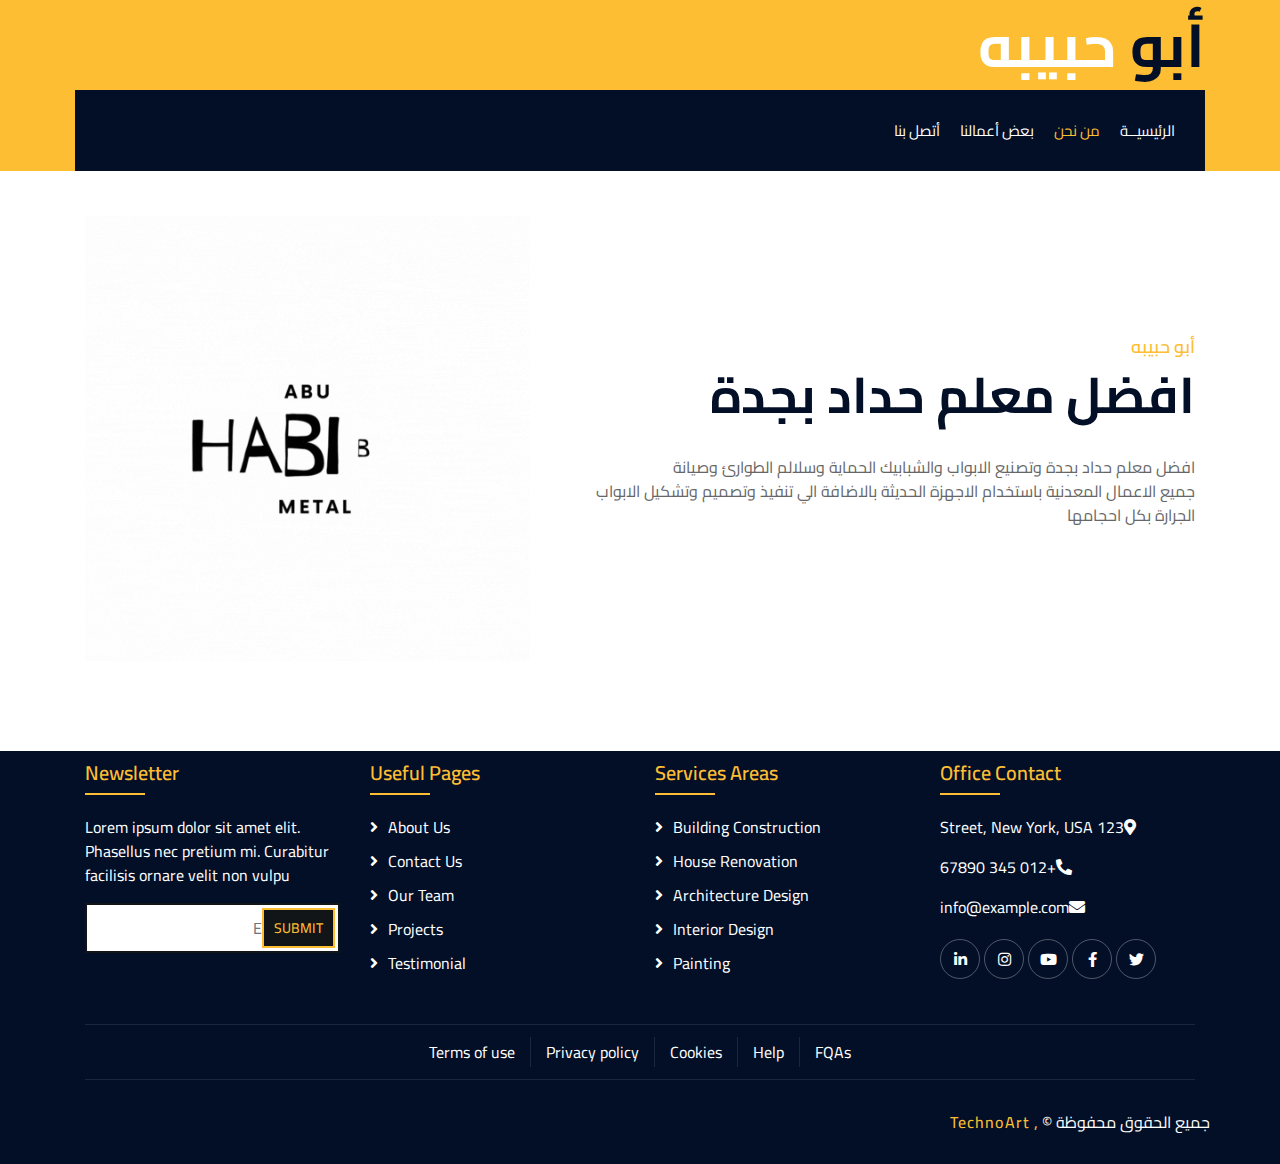
==== commit a3bbc705: "12-02-2023 - 1" ====
--- a/about.html
+++ b/about.html
@@ -1,14 +1,14 @@
 <!DOCTYPE html>
-<html lang="en">
+<html lang="ar" dir="rtl">
     <head>
         <meta charset="utf-8">
-        <title>Builderz - Construction Company Website Template</title>
+        <title>Abu Habiba Metals</title>
         <meta content="width=device-width, initial-scale=1.0" name="viewport">
         <meta content="Construction Company Website Template" name="keywords">
         <meta content="Construction Company Website Template" name="description">
 
         <!-- Favicon -->
-        <link href="img/favicon.ico" rel="icon">
+        <link href="img/logo/Abu Habiba.png" rel="icon">
 
         <!-- Google Font -->
         <link href="https://fonts.googleapis.com/css2?family=Poppins:wght@100;200;300;400;500;600;700;800;900&display=swap" rel="stylesheet">
@@ -28,337 +28,90 @@
     </head>
 
     <body>
+       
         <div class="wrapper">
             <!-- Top Bar Start -->
             <div class="top-bar">
                 <div class="container-fluid">
                     <div class="row align-items-center">
+                       
+                    
                         <div class="col-lg-4 col-md-12">
                             <div class="logo">
                                 <a href="index.html">
-                                    <h1>Builderz</h1>
+                                    <h1> أبو <span style="color: white;">حبيبه</span></h1>
                                     <!-- <img src="img/logo.jpg" alt="Logo"> -->
                                 </a>
                             </div>
                         </div>
-                        <div class="col-lg-8 col-md-7 d-none d-lg-block">
-                            <div class="row">
-                                <div class="col-4">
-                                    <div class="top-bar-item">
-                                        <div class="top-bar-icon">
-                                            <i class="flaticon-calendar"></i>
-                                        </div>
-                                        <div class="top-bar-text">
-                                            <h3>Opening Hour</h3>
-                                            <p>Mon - Fri, 8:00 - 9:00</p>
-                                        </div>
-                                    </div>
-                                </div>
-                                <div class="col-4">
-                                    <div class="top-bar-item">
-                                        <div class="top-bar-icon">
-                                            <i class="flaticon-call"></i>
-                                        </div>
-                                        <div class="top-bar-text">
-                                            <h3>Call Us</h3>
-                                            <p>+012 345 6789</p>
-                                        </div>
-                                    </div>
-                                </div>
-                                <div class="col-4">
-                                    <div class="top-bar-item">
-                                        <div class="top-bar-icon">
-                                            <i class="flaticon-send-mail"></i>
-                                        </div>
-                                        <div class="top-bar-text">
-                                            <h3>Email Us</h3>
-                                            <p>info@example.com</p>
-                                        </div>
-                                    </div>
-                                </div>
-                            </div>
-                        </div>
+
                     </div>
                 </div>
             </div>
             <!-- Top Bar End -->
 
             <!-- Nav Bar Start -->
-            <div class="nav-bar">
+            <div class="nav-bar" >
                 <div class="container-fluid">
                     <nav class="navbar navbar-expand-lg bg-dark navbar-dark">
-                        <a href="#" class="navbar-brand">MENU</a>
+                        <a href="#" class="navbar-brand">القائمة</a>
                         <button type="button" class="navbar-toggler" data-toggle="collapse" data-target="#navbarCollapse">
                             <span class="navbar-toggler-icon"></span>
                         </button>
 
-                        <div class="collapse navbar-collapse justify-content-between" id="navbarCollapse">
-                            <div class="navbar-nav mr-auto">
-                                <a href="index.html" class="nav-item nav-link">Home</a>
-                                <a href="about.html" class="nav-item nav-link active">About</a>
-                                <a href="service.html" class="nav-item nav-link">Service</a>
-                                <a href="team.html" class="nav-item nav-link">Team</a>
-                                <a href="portfolio.html" class="nav-item nav-link">Project</a>
-                                <div class="nav-item dropdown">
+                        <div class="collapse navbar-collapse justify-content-between" id="navbarCollapse" >
+                            <!-- mr-auto -->
+                            <div class="navbar-nav ">
+                                <a href="index.html" class="nav-item nav-link ">الرئيسيــة</a>
+                                <a href="" class="nav-item nav-link active">من نحن</a>
+                                <!-- <a href="" class="nav-item nav-link">الخدمات</a> -->
+                                <a href="" class="nav-item nav-link">بعض أعمالنا</a>
+                                <!-- <div class="nav-item dropdown">
                                     <a href="#" class="nav-link dropdown-toggle" data-toggle="dropdown">Pages</a>
                                     <div class="dropdown-menu">
                                         <a href="blog.html" class="dropdown-item">Blog Page</a>
                                         <a href="single.html" class="dropdown-item">Single Page</a>
                                     </div>
-                                </div>
-                                <a href="contact.html" class="nav-item nav-link">Contact</a>
-                            </div>
-                            <div class="ml-auto">
-                                <a class="btn" href="https://htmlcodex.com/construction-company-html-template">Download Pro Version</a>
-                            </div>
+                                </div> -->
+                                <a href="contact.html" class="nav-item nav-link">أتصل بنا</a>
+                            </div>
+                           
                         </div>
                     </nav>
                 </div>
             </div>
             <!-- Nav Bar End -->
-            
-            
-            <!-- Page Header Start -->
-            <div class="page-header">
-                <div class="container">
-                    <div class="row">
-                        <div class="col-12">
-                            <h2>About Us</h2>
-                        </div>
-                        <div class="col-12">
-                            <a href="">Home</a>
-                            <a href="">About Us</a>
-                        </div>
-                    </div>
-                </div>
-            </div>
-            <!-- Page Header End -->
+
+                 
 
 
             <!-- About Start -->
-            <div class="about wow fadeInUp" data-wow-delay="0.1s">
+            <div class="about wow fadeInUp text-right" data-wow-delay="0.1s" dir="ltr">
                 <div class="container">
                     <div class="row align-items-center">
                         <div class="col-lg-5 col-md-6">
                             <div class="about-img">
-                                <img src="img/about.jpg" alt="Image">
+                                <img src="img/logo/gif.gif" alt="Image">
                             </div>
                         </div>
                         <div class="col-lg-7 col-md-6">
-                            <div class="section-header text-left">
-                                <p>Welcome to Builderz</p>
-                                <h2>25 Years Experience</h2>
-                            </div>
-                            <div class="about-text">
+                            <div class="section-header">
+                                <p>أبو حبيبه</p>
+                                <h2>افضل معلم حداد بجدة</h2>
+                            </div>
+                            <div class="about-text ">
                                 <p>
-                                    Lorem ipsum dolor sit amet, consectetur adipiscing elit. Phasellus nec pretium mi. Curabitur facilisis ornare velit non vulputate. Aliquam metus tortor, auctor id gravida condimentum, viverra quis sem.
+                                افضل معلم حداد بجدة وتصنيع الابواب والشبابيك الحماية وسلالم الطوارئ وصيانة <br> جميع الاعمال المعدنية باستخدام الاجهزة الحديثة بالاضافة الي تنفيذ وتصميم وتشكيل الابواب الجرارة بكل احجامها
                                 </p>
-                                <p>
-                                    Lorem ipsum dolor sit amet, consectetur adipiscing elit. Phasellus nec pretium mi. Curabitur facilisis ornare velit non vulputate. Aliquam metus tortor, auctor id gravida condimentum, viverra quis sem. Curabitur non nisl nec nisi scelerisque maximus. Aenean consectetur convallis porttitor. Aliquam interdum at lacus non blandit.
-                                </p>
-                                <a class="btn" href="">Learn More</a>
+                                <!-- <a class="btn" href="">Learn More</a> -->
                             </div>
                         </div>
                     </div>
                 </div>
             </div>
             <!-- About End -->
-            
-            
-            <!-- Fact Start -->
-            <div class="fact">
-                <div class="container-fluid">
-                    <div class="row counters">
-                        <div class="col-md-6 fact-left wow slideInLeft">
-                            <div class="row">
-                                <div class="col-6">
-                                    <div class="fact-icon">
-                                        <i class="flaticon-worker"></i>
-                                    </div>
-                                    <div class="fact-text">
-                                        <h2 data-toggle="counter-up">109</h2>
-                                        <p>Expert Workers</p>
-                                    </div>
-                                </div>
-                                <div class="col-6">
-                                    <div class="fact-icon">
-                                        <i class="flaticon-building"></i>
-                                    </div>
-                                    <div class="fact-text">
-                                        <h2 data-toggle="counter-up">485</h2>
-                                        <p>Happy Clients</p>
-                                    </div>
-                                </div>
-                            </div>
-                        </div>
-                        <div class="col-md-6 fact-right wow slideInRight">
-                            <div class="row">
-                                <div class="col-6">
-                                    <div class="fact-icon">
-                                        <i class="flaticon-address"></i>
-                                    </div>
-                                    <div class="fact-text">
-                                        <h2 data-toggle="counter-up">789</h2>
-                                        <p>Completed Projects</p>
-                                    </div>
-                                </div>
-                                <div class="col-6">
-                                    <div class="fact-icon">
-                                        <i class="flaticon-crane"></i>
-                                    </div>
-                                    <div class="fact-text">
-                                        <h2 data-toggle="counter-up">890</h2>
-                                        <p>Running Projects</p>
-                                    </div>
-                                </div>
-                            </div>
-                        </div>
-                    </div>
-                </div>
-            </div>
-            <!-- Fact End -->
-            
-            
-            <!-- FAQs Start -->
-            <div class="faqs">
-                <div class="container">
-                    <div class="section-header text-center">
-                        <p>Frequently Asked Question</p>
-                        <h2>You May Ask</h2>
-                    </div>
-                    <div class="row">
-                        <div class="col-md-6">
-                            <div id="accordion-1">
-                                <div class="card wow fadeInLeft" data-wow-delay="0.1s">
-                                    <div class="card-header">
-                                        <a class="card-link collapsed" data-toggle="collapse" href="#collapseOne">
-                                            Lorem ipsum dolor sit amet?
-                                        </a>
-                                    </div>
-                                    <div id="collapseOne" class="collapse" data-parent="#accordion-1">
-                                        <div class="card-body">
-                                            Lorem ipsum dolor sit amet, consectetur adipiscing elit. Phasellus nec pretium mi. Curabitur facilisis ornare velit non.
-                                        </div>
-                                    </div>
-                                </div>
-                                <div class="card wow fadeInLeft" data-wow-delay="0.2s">
-                                    <div class="card-header">
-                                        <a class="card-link collapsed" data-toggle="collapse" href="#collapseTwo">
-                                            Lorem ipsum dolor sit amet?
-                                        </a>
-                                    </div>
-                                    <div id="collapseTwo" class="collapse" data-parent="#accordion-1">
-                                        <div class="card-body">
-                                            Lorem ipsum dolor sit amet, consectetur adipiscing elit. Phasellus nec pretium mi. Curabitur facilisis ornare velit non.
-                                        </div>
-                                    </div>
-                                </div>
-                                <div class="card wow fadeInLeft" data-wow-delay="0.3s">
-                                    <div class="card-header">
-                                        <a class="card-link collapsed" data-toggle="collapse" href="#collapseThree">
-                                            Lorem ipsum dolor sit amet?
-                                        </a>
-                                    </div>
-                                    <div id="collapseThree" class="collapse" data-parent="#accordion-1">
-                                        <div class="card-body">
-                                            Lorem ipsum dolor sit amet, consectetur adipiscing elit. Phasellus nec pretium mi. Curabitur facilisis ornare velit non.
-                                        </div>
-                                    </div>
-                                </div>
-                                <div class="card wow fadeInLeft" data-wow-delay="0.4s">
-                                    <div class="card-header">
-                                        <a class="card-link collapsed" data-toggle="collapse" href="#collapseFour">
-                                            Lorem ipsum dolor sit amet?
-                                        </a>
-                                    </div>
-                                    <div id="collapseFour" class="collapse" data-parent="#accordion-1">
-                                        <div class="card-body">
-                                            Lorem ipsum dolor sit amet, consectetur adipiscing elit. Phasellus nec pretium mi. Curabitur facilisis ornare velit non.
-                                        </div>
-                                    </div>
-                                </div>
-                                <div class="card wow fadeInLeft" data-wow-delay="0.5s">
-                                    <div class="card-header">
-                                        <a class="card-link collapsed" data-toggle="collapse" href="#collapseFive">
-                                            Lorem ipsum dolor sit amet?
-                                        </a>
-                                    </div>
-                                    <div id="collapseFive" class="collapse" data-parent="#accordion-1">
-                                        <div class="card-body">
-                                            Lorem ipsum dolor sit amet, consectetur adipiscing elit. Phasellus nec pretium mi. Curabitur facilisis ornare velit non.
-                                        </div>
-                                    </div>
-                                </div>
-                            </div>
-                        </div>
-                        <div class="col-md-6">
-                            <div id="accordion-2">
-                                <div class="card wow fadeInRight" data-wow-delay="0.1s">
-                                    <div class="card-header">
-                                        <a class="card-link collapsed" data-toggle="collapse" href="#collapseSix">
-                                            Lorem ipsum dolor sit amet?
-                                        </a>
-                                    </div>
-                                    <div id="collapseSix" class="collapse" data-parent="#accordion-2">
-                                        <div class="card-body">
-                                            Lorem ipsum dolor sit amet, consectetur adipiscing elit. Phasellus nec pretium mi. Curabitur facilisis ornare velit non.
-                                        </div>
-                                    </div>
-                                </div>
-                                <div class="card wow fadeInRight" data-wow-delay="0.2s">
-                                    <div class="card-header">
-                                        <a class="card-link collapsed" data-toggle="collapse" href="#collapseSeven">
-                                            Lorem ipsum dolor sit amet?
-                                        </a>
-                                    </div>
-                                    <div id="collapseSeven" class="collapse" data-parent="#accordion-2">
-                                        <div class="card-body">
-                                            Lorem ipsum dolor sit amet, consectetur adipiscing elit. Phasellus nec pretium mi. Curabitur facilisis ornare velit non.
-                                        </div>
-                                    </div>
-                                </div>
-                                <div class="card wow fadeInRight" data-wow-delay="0.3s">
-                                    <div class="card-header">
-                                        <a class="card-link collapsed" data-toggle="collapse" href="#collapseEight">
-                                            Lorem ipsum dolor sit amet?
-                                        </a>
-                                    </div>
-                                    <div id="collapseEight" class="collapse" data-parent="#accordion-2">
-                                        <div class="card-body">
-                                            Lorem ipsum dolor sit amet, consectetur adipiscing elit. Phasellus nec pretium mi. Curabitur facilisis ornare velit non.
-                                        </div>
-                                    </div>
-                                </div>
-                                <div class="card wow fadeInRight" data-wow-delay="0.4s">
-                                    <div class="card-header">
-                                        <a class="card-link collapsed" data-toggle="collapse" href="#collapseNine">
-                                            Lorem ipsum dolor sit amet?
-                                        </a>
-                                    </div>
-                                    <div id="collapseNine" class="collapse" data-parent="#accordion-2">
-                                        <div class="card-body">
-                                            Lorem ipsum dolor sit amet, consectetur adipiscing elit. Phasellus nec pretium mi. Curabitur facilisis ornare velit non.
-                                        </div>
-                                    </div>
-                                </div>
-                                <div class="card wow fadeInRight" data-wow-delay="0.5s">
-                                    <div class="card-header">
-                                        <a class="card-link collapsed" data-toggle="collapse" href="#collapseTen">
-                                            Lorem ipsum dolor sit amet?
-                                        </a>
-                                    </div>
-                                    <div id="collapseTen" class="collapse" data-parent="#accordion-2">
-                                        <div class="card-body">
-                                            Lorem ipsum dolor sit amet, consectetur adipiscing elit. Phasellus nec pretium mi. Curabitur facilisis ornare velit non.
-                                        </div>
-                                    </div>
-                                </div>
-                            </div>
-                        </div>
-                    </div>
-                </div>
-            </div>
-            <!-- FAQs End -->
+
+
 
 
             <!-- Footer Start -->
@@ -425,14 +178,10 @@
                 </div>
                 <div class="container copyright">
                     <div class="row">
-                        <div class="col-md-6">
-                            <p>&copy; <a href="#">Your Site Name</a>, All Right Reserved.</p>
+                        <div class=" align-items-center">
+                            <p>جميع الحقوق محفوظة &copy;   <a href="#"> , TechnoArt</a></p>
                         </div>
 						
-						<!--/*** This template is free as long as you keep the footer author’s credit link/attribution link/backlink. If you'd like to use the template without the footer author’s credit link/attribution link/backlink, you can purchase the Credit Removal License from "https://htmlcodex.com/credit-removal". Thank you for your support. ***/-->
-                        <div class="col-md-6">
-                            <p>Designed By <a href="https://htmlcodex.com">HTML Codex</a></p>
-                        </div>
                     </div>
                 </div>
             </div>
--- a/css/style.css
+++ b/css/style.css
@@ -1,7 +1,6 @@
 /*******************************/
 /********* General CSS *********/
 /*******************************/
-
 @import url('https://fonts.googleapis.com/css2?family=Cairo:wght@200;300;400;500&display=swap');
 body {
     color: #666666;
@@ -85,7 +84,7 @@
 
 .top-bar .logo {
     padding: 15px 0;
-    text-align: left;
+    text-align: right;
     overflow: hidden;
 }
 
@@ -735,6 +734,7 @@
 
 .service .service-img img {
     width: 100%;
+    height: 350px;
 }
 
 .service .service-overlay {
@@ -785,13 +785,14 @@
 }
 
 .service .service-item a.btn {
-    width: 60px;
+    width: 350px;
     height: 60px;
     padding: 3px 0 0 3px;
     display: flex;
     align-items: center;
     justify-content: center;
-    font-size: 60px;
+    font-size: 30px;
+    font-weight: bold;
     line-height: 60px;
     font-weight: 100;
     color: #030f27;
@@ -2059,7 +2060,7 @@
 .footer {
     position: relative;
     margin-top: 45px;
-    padding-top: 90px;
+    padding-top: 10px;
     background: #030f27;
     color: #ffffff;
 }
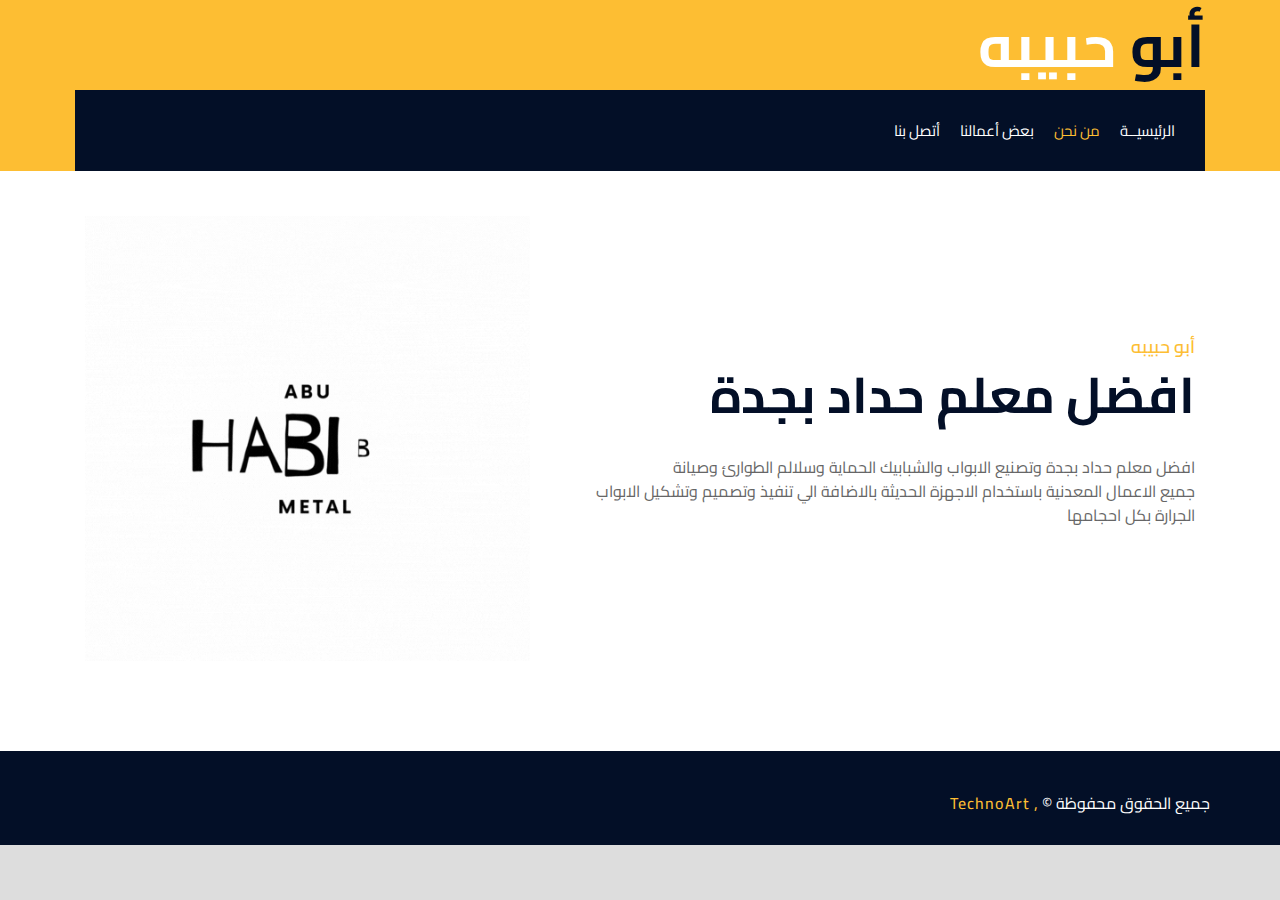
==== commit f1922aea: "12-02-2023 2" ====
--- a/about.html
+++ b/about.html
@@ -116,66 +116,6 @@
 
             <!-- Footer Start -->
             <div class="footer wow fadeIn" data-wow-delay="0.3s">
-                <div class="container">
-                    <div class="row">
-                        <div class="col-md-6 col-lg-3">
-                            <div class="footer-contact">
-                                <h2>Office Contact</h2>
-                                <p><i class="fa fa-map-marker-alt"></i>123 Street, New York, USA</p>
-                                <p><i class="fa fa-phone-alt"></i>+012 345 67890</p>
-                                <p><i class="fa fa-envelope"></i>info@example.com</p>
-                                <div class="footer-social">
-                                    <a href=""><i class="fab fa-twitter"></i></a>
-                                    <a href=""><i class="fab fa-facebook-f"></i></a>
-                                    <a href=""><i class="fab fa-youtube"></i></a>
-                                    <a href=""><i class="fab fa-instagram"></i></a>
-                                    <a href=""><i class="fab fa-linkedin-in"></i></a>
-                                </div>
-                            </div>
-                        </div>
-                        <div class="col-md-6 col-lg-3">
-                            <div class="footer-link">
-                                <h2>Services Areas</h2>
-                                <a href="">Building Construction</a>
-                                <a href="">House Renovation</a>
-                                <a href="">Architecture Design</a>
-                                <a href="">Interior Design</a>
-                                <a href="">Painting</a>
-                            </div>
-                        </div>
-                        <div class="col-md-6 col-lg-3">
-                            <div class="footer-link">
-                                <h2>Useful Pages</h2>
-                                <a href="">About Us</a>
-                                <a href="">Contact Us</a>
-                                <a href="">Our Team</a>
-                                <a href="">Projects</a>
-                                <a href="">Testimonial</a>
-                            </div>
-                        </div>
-                        <div class="col-md-6 col-lg-3">
-                            <div class="newsletter">
-                                <h2>Newsletter</h2>
-                                <p>
-                                    Lorem ipsum dolor sit amet elit. Phasellus nec pretium mi. Curabitur facilisis ornare velit non vulpu
-                                </p>
-                                <div class="form">
-                                    <input class="form-control" placeholder="Email here">
-                                    <button class="btn">Submit</button>
-                                </div>
-                            </div>
-                        </div>
-                    </div>
-                </div>
-                <div class="container footer-menu">
-                    <div class="f-menu">
-                        <a href="">Terms of use</a>
-                        <a href="">Privacy policy</a>
-                        <a href="">Cookies</a>
-                        <a href="">Help</a>
-                        <a href="">FQAs</a>
-                    </div>
-                </div>
                 <div class="container copyright">
                     <div class="row">
                         <div class=" align-items-center">
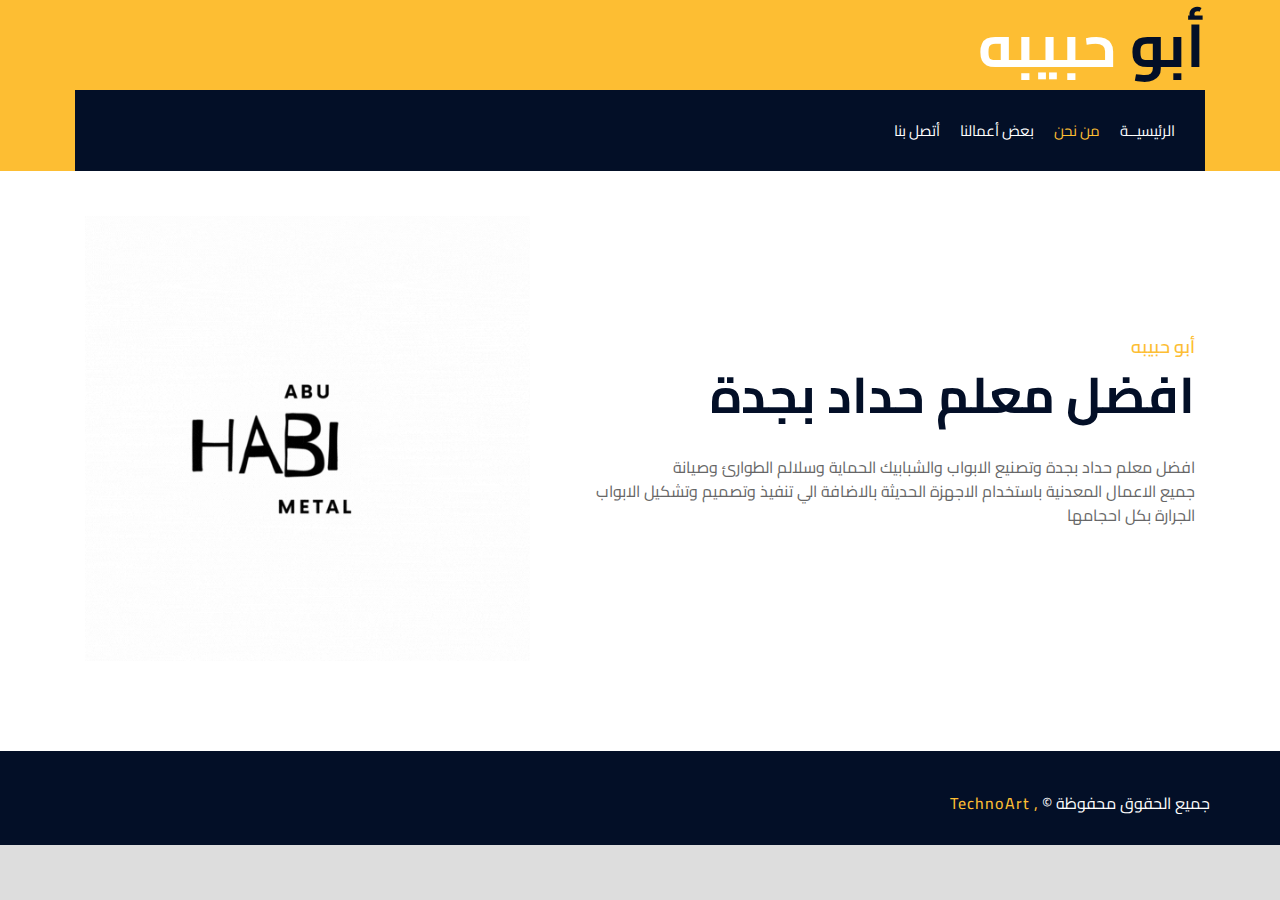
==== commit c7c08aeb: "12-02-2023 6" ====
--- a/about.html
+++ b/about.html
@@ -65,7 +65,7 @@
                                 <a href="index.html" class="nav-item nav-link ">الرئيسيــة</a>
                                 <a href="" class="nav-item nav-link active">من نحن</a>
                                 <!-- <a href="" class="nav-item nav-link">الخدمات</a> -->
-                                <a href="" class="nav-item nav-link">بعض أعمالنا</a>
+                                <a href="service.html" class="nav-item nav-link">بعض أعمالنا</a>
                                 <!-- <div class="nav-item dropdown">
                                     <a href="#" class="nav-link dropdown-toggle" data-toggle="dropdown">Pages</a>
                                     <div class="dropdown-menu">
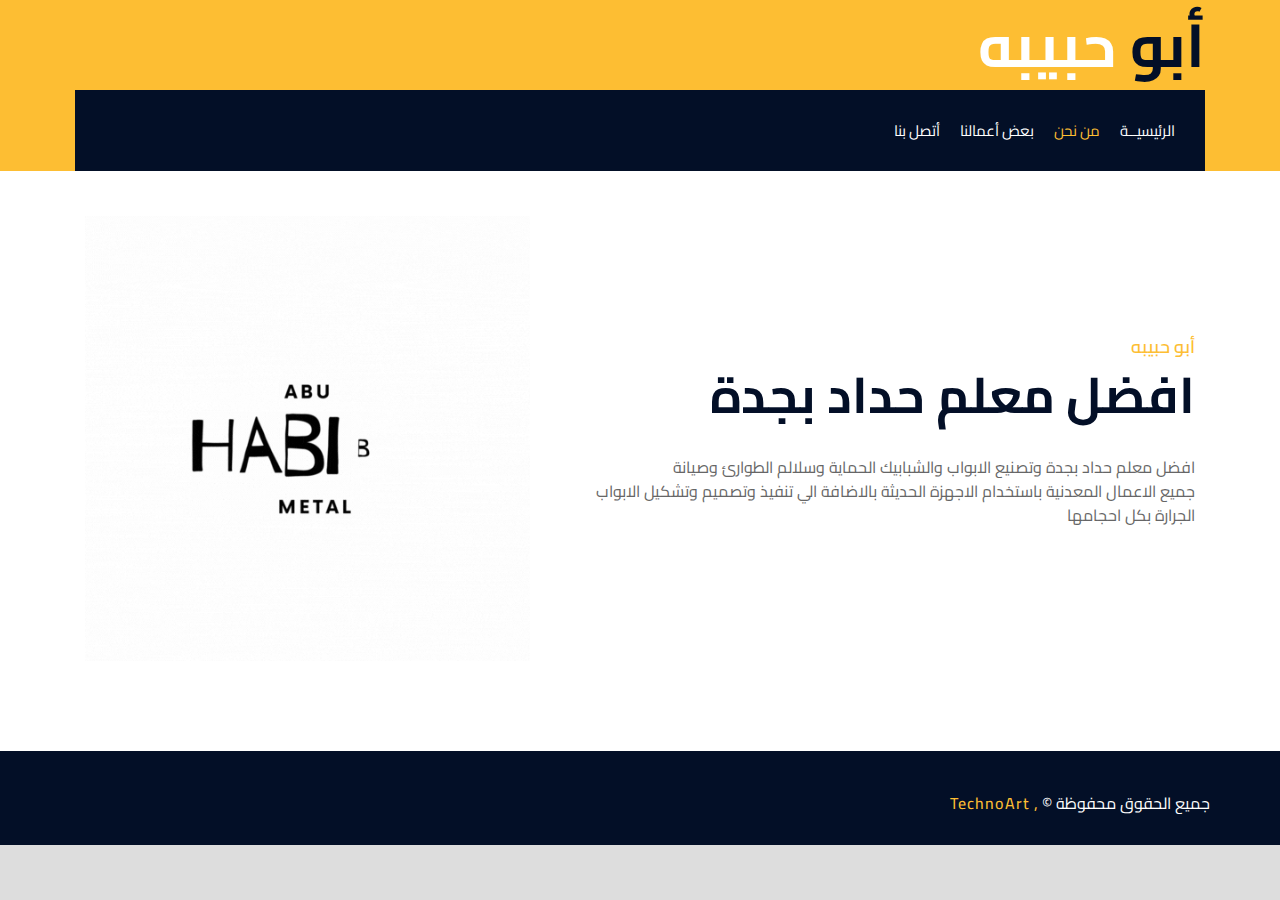
==== commit b5f3c8d5: "12-02-2023 6" ====
--- a/about.html
+++ b/about.html
@@ -63,7 +63,7 @@
                             <!-- mr-auto -->
                             <div class="navbar-nav ">
                                 <a href="index.html" class="nav-item nav-link ">الرئيسيــة</a>
-                                <a href="" class="nav-item nav-link active">من نحن</a>
+                                <a href="about.html" class="nav-item nav-link active">من نحن</a>
                                 <!-- <a href="" class="nav-item nav-link">الخدمات</a> -->
                                 <a href="service.html" class="nav-item nav-link">بعض أعمالنا</a>
                                 <!-- <div class="nav-item dropdown">
